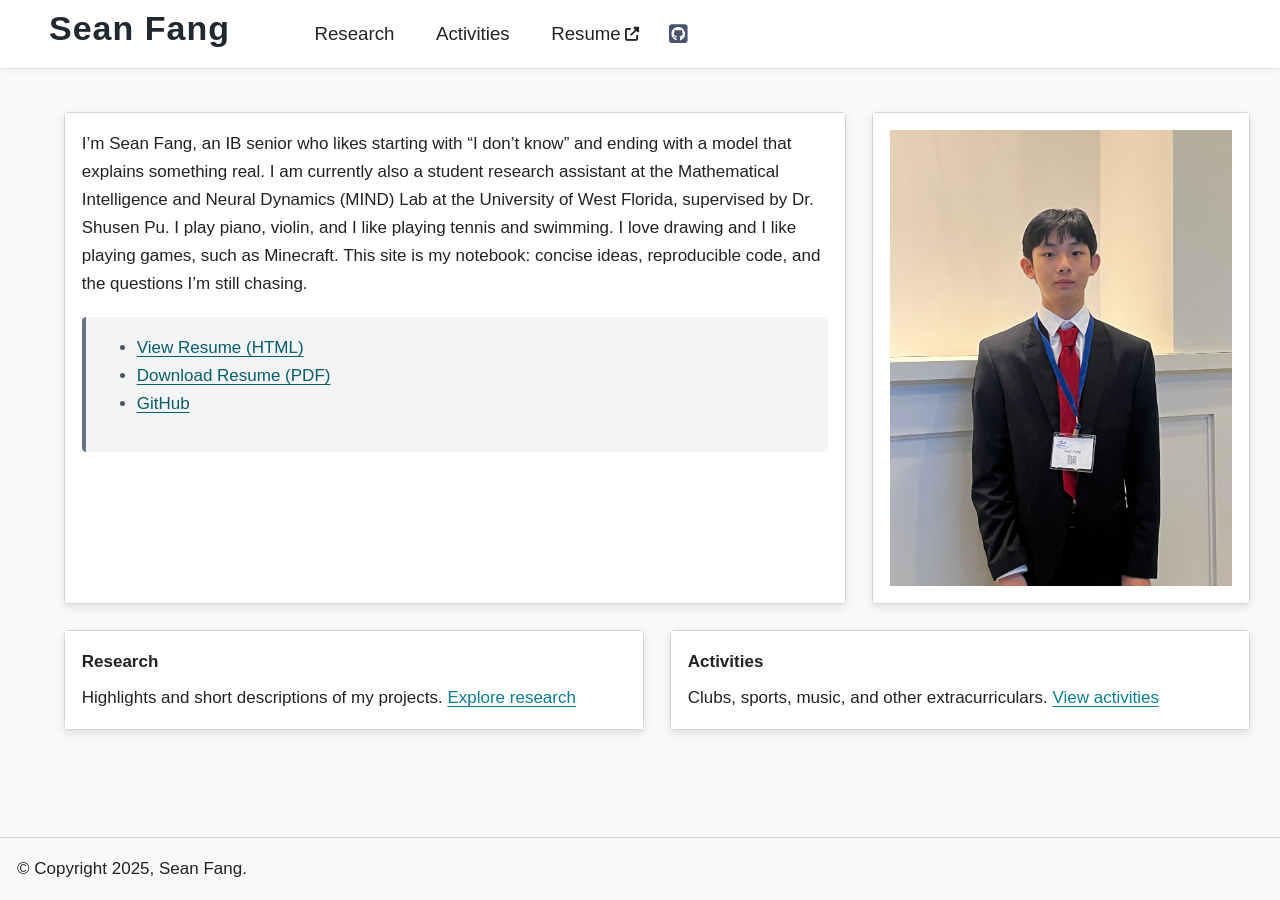
==== index.html @ 42d62ca3 "publish" ====
<!DOCTYPE html>


<html lang="en" data-content_root="./" >

  <head>
    <meta charset="utf-8" />
    <meta name="viewport" content="width=device-width, initial-scale=1.0" /><meta name="viewport" content="width=device-width, initial-scale=1" />

    <title>My Portfolio &#8212; Sean Fang&#39;s Portfolio Website</title>
  
  
  
  <script data-cfasync="false">
    document.documentElement.dataset.mode = localStorage.getItem("mode") || "";
    document.documentElement.dataset.theme = localStorage.getItem("theme") || "";
  </script>
  <!--
    this give us a css class that will be invisible only if js is disabled
  -->
  <noscript>
    <style>
      .pst-js-only { display: none !important; }

    </style>
  </noscript>
  
  <!-- Loaded before other Sphinx assets -->
  <link href="_static/styles/theme.css?digest=8878045cc6db502f8baf" rel="stylesheet" />
<link href="_static/styles/pydata-sphinx-theme.css?digest=8878045cc6db502f8baf" rel="stylesheet" />

    <link rel="stylesheet" type="text/css" href="_static/pygments.css?v=8f2a1f02" />
    <link rel="stylesheet" type="text/css" href="_static/sphinx-design.min.css?v=95c83b7e" />
    <link rel="stylesheet" type="text/css" href="_static/custom.css?v=d297f6fb" />
  
  <!-- So that users can add custom icons -->
  <script src="_static/scripts/fontawesome.js?digest=8878045cc6db502f8baf"></script>
  <!-- Pre-loaded scripts that we'll load fully later -->
  <link rel="preload" as="script" href="_static/scripts/bootstrap.js?digest=8878045cc6db502f8baf" />
<link rel="preload" as="script" href="_static/scripts/pydata-sphinx-theme.js?digest=8878045cc6db502f8baf" />

    <script src="_static/documentation_options.js?v=5929fcd5"></script>
    <script src="_static/doctools.js?v=9bcbadda"></script>
    <script src="_static/sphinx_highlight.js?v=dc90522c"></script>
    <script src="_static/design-tabs.js?v=f930bc37"></script>
    <script>DOCUMENTATION_OPTIONS.pagename = 'index';</script>
    <link rel="index" title="Index" href="genindex.html" />
    <link rel="search" title="Search" href="search.html" />
    <link rel="next" title="Research" href="research/index.html" />
  <meta name="viewport" content="width=device-width, initial-scale=1"/>
  <meta name="docsearch:language" content="en"/>
  <meta name="docsearch:version" content="" />
  </head>
  
  
  <body data-bs-spy="scroll" data-bs-target=".bd-toc-nav" data-offset="180" data-bs-root-margin="0px 0px -60%" data-default-mode="">

  
  
  <div id="pst-skip-link" class="skip-link d-print-none"><a href="#main-content">Skip to main content</a></div>
  
  <div id="pst-scroll-pixel-helper"></div>
  
  <button type="button" class="btn rounded-pill" id="pst-back-to-top">
    <i class="fa-solid fa-arrow-up"></i>Back to top</button>

  
  <dialog id="pst-search-dialog">
    
<form class="bd-search d-flex align-items-center"
      action="search.html"
      method="get">
  <i class="fa-solid fa-magnifying-glass"></i>
  <input type="search"
         class="form-control"
         name="q"
         placeholder="Search the docs ..."
         aria-label="Search the docs ..."
         autocomplete="off"
         autocorrect="off"
         autocapitalize="off"
         spellcheck="false"/>
  <span class="search-button__kbd-shortcut"><kbd class="kbd-shortcut__modifier">Ctrl</kbd>+<kbd>K</kbd></span>
</form>
  </dialog>

  <div class="pst-async-banner-revealer d-none">
  <aside id="bd-header-version-warning" class="d-none d-print-none" aria-label="Version warning"></aside>
</div>

  
    <header class="bd-header navbar navbar-expand-lg bd-navbar d-print-none">
<div class="bd-header__inner bd-page-width">
  <button class="pst-navbar-icon sidebar-toggle primary-toggle" aria-label="Site navigation">
    <span class="fa-solid fa-bars"></span>
  </button>
  
  
  <div class=" navbar-header-items__start">
    
      <div class="navbar-item">

  
    
  

<a class="navbar-brand logo" href="#">
  
  
  
  
  
  
    <p class="title logo__title">Sean Fang</p>
  
</a></div>
    
  </div>
  
  <div class=" navbar-header-items">
    
    
    <div class="navbar-header-items__end">
      
      
        <div class="navbar-item">
<nav>
  <ul class="bd-navbar-elements navbar-nav">
    
<li class="nav-item ">
  <a class="nav-link nav-internal" href="research/index.html">
    Research
  </a>
</li>


<li class="nav-item ">
  <a class="nav-link nav-internal" href="activities/index.html">
    Activities
  </a>
</li>


<li class="nav-item ">
  <a class="nav-link nav-external" href="/_static/sean-resume-2col.html">
    Resume
  </a>
</li>

  </ul>
</nav></div>
      
        <div class="navbar-item"><ul class="navbar-icon-links"
    aria-label="Icon Links">
        <li class="nav-item">
          
          
          
          
          
          
          
          
          <a href="https://github.com/seanfang08" title="GitHub" class="nav-link pst-navbar-icon" rel="noopener" target="_blank" data-bs-toggle="tooltip" data-bs-placement="bottom"><i class="fab fa-github-square fa-lg" aria-hidden="true"></i>
            <span class="sr-only">GitHub</span></a>
        </li>
</ul></div>
      
    </div>
    
  </div>
  
  

  
</div>

    </header>
  

  <div class="bd-container">
    <div class="bd-container__inner bd-page-width">
      
      
      
        
      
      <dialog id="pst-primary-sidebar-modal"></dialog>
      <div id="pst-primary-sidebar" class="bd-sidebar-primary bd-sidebar hide-on-wide">
        

  
  <div class="sidebar-header-items sidebar-primary__section">
    
    
    
    
      <div class="sidebar-header-items__end">
        
          <div class="navbar-item">
<nav>
  <ul class="bd-navbar-elements navbar-nav">
    
<li class="nav-item ">
  <a class="nav-link nav-internal" href="research/index.html">
    Research
  </a>
</li>


<li class="nav-item ">
  <a class="nav-link nav-internal" href="activities/index.html">
    Activities
  </a>
</li>


<li class="nav-item ">
  <a class="nav-link nav-external" href="/_static/sean-resume-2col.html">
    Resume
  </a>
</li>

  </ul>
</nav></div>
        
          <div class="navbar-item"><ul class="navbar-icon-links"
    aria-label="Icon Links">
        <li class="nav-item">
          
          
          
          
          
          
          
          
          <a href="https://github.com/seanfang08" title="GitHub" class="nav-link pst-navbar-icon" rel="noopener" target="_blank" data-bs-toggle="tooltip" data-bs-placement="bottom"><i class="fab fa-github-square fa-lg" aria-hidden="true"></i>
            <span class="sr-only">GitHub</span></a>
        </li>
</ul></div>
        
      </div>
    
  </div>
  
  
  <div class="sidebar-primary-items__end sidebar-primary__section">
      <div class="sidebar-primary-item">
<div id="ethical-ad-placement"
      class="flat"
      data-ea-publisher="readthedocs"
      data-ea-type="readthedocs-sidebar"
      data-ea-manual="true">
</div></div>
  </div>


      </div>
      
      <main id="main-content" class="bd-main" role="main">
        
        
          <div class="bd-content">
            <div class="bd-article-container">
              
              <div class="bd-header-article d-print-none"></div>
              
              
              
                
<div id="searchbox"></div>
                <article class="bd-article">
                  
  <div style="height: 0; visibility: hidden; overflow: hidden;"><section id="my-portfolio">
<h1>My Portfolio<a class="headerlink" href="#my-portfolio" title="Link to this heading">#</a></h1>
</div><div class="toctree-wrapper compound">
</div>
<div class="sd-container-fluid sd-sphinx-override sd-mb-4 docutils">
<div class="sd-row sd-row-cols-1 sd-row-cols-xs-1 sd-row-cols-sm-2 sd-row-cols-md-2 sd-row-cols-lg-2 docutils">
<div class="sd-col sd-d-flex-row sd-col-12 sd-col-xs-12 sd-col-sm-8 sd-col-md-8 sd-col-lg-8 docutils">
<div class="sd-card sd-sphinx-override sd-w-100 sd-shadow-sm docutils">
<div class="sd-card-body docutils">
<p class="sd-card-text">I’m Sean Fang, an IB senior who likes starting with “I don’t know” and
ending with a model that explains something real. I am currently also
a student research assistant at the Mathematical Intelligence and
Neural Dynamics (MIND) Lab at the University of West Florida,
supervised by Dr. Shusen Pu. I play piano, violin, and I like playing
tennis and swimming. I love drawing and I like playing games, such as
Minecraft. This site is my notebook: concise ideas, reproducible code,
and the questions I’m still chasing.</p>
<blockquote>
<div><ul>
  <li><a href="_static/sean-resume-2col.html" target="_blank">View Resume (HTML)</a></li>
  <li><a href="_static/sean-resume.pdf" target="_blank">Download Resume (PDF)</a></li>
  <li><a href="https://github.com/seanfang08" target="_blank">GitHub</a></li>
</ul></div></blockquote>
</div>
</div>
</div>
<div class="sd-col sd-d-flex-row sd-col-12 sd-col-xs-12 sd-col-sm-4 sd-col-md-4 sd-col-lg-4 docutils">
<div class="sd-card sd-sphinx-override sd-w-100 sd-shadow-sm docutils">
<div class="sd-card-body docutils">
<a class="reference internal image-reference" href="_images/sean-profile.jpeg"><img alt="Profile Picture" src="_images/sean-profile.jpeg" style="width: 100%;" />
</a>
</div>
</div>
</div>
</div>
</div>
<div class="sd-container-fluid sd-sphinx-override sd-mb-4 docutils">
<div class="sd-row sd-row-cols-1 sd-row-cols-xs-1 sd-row-cols-sm-2 sd-row-cols-md-2 sd-row-cols-lg-2 docutils">
<div class="sd-col sd-d-flex-column sd-col-12 sd-col-xs-12 sd-col-sm-6 sd-col-md-6 sd-col-lg-6 docutils">
<div class="sd-card sd-sphinx-override sd-mb-3 sd-shadow-sm docutils">
<div class="sd-card-body docutils">
<div class="sd-card-title sd-font-weight-bold docutils">
Research</div>
<p class="sd-card-text">Highlights and short descriptions of my projects. <a class="reference internal" href="research/index.html"><span class="doc">Explore research</span></a></p>
</div>
</div>
</div>
<div class="sd-col sd-d-flex-column sd-col-12 sd-col-xs-12 sd-col-sm-6 sd-col-md-6 sd-col-lg-6 docutils">
<div class="sd-card sd-sphinx-override sd-mb-3 sd-shadow-sm docutils">
<div class="sd-card-body docutils">
<div class="sd-card-title sd-font-weight-bold docutils">
Activities</div>
<p class="sd-card-text">Clubs, sports, music, and other extracurriculars. <a class="reference internal" href="activities/index.html"><span class="doc">View activities</span></a></p>
</div>
</div>
</div>
</div>
</div>
</section>


                </article>
              
              
              
              
              
            </div>
            
            
              
            
          </div>
          <footer class="bd-footer-content">
            
          </footer>
        
      </main>
    </div>
  </div>
  
  <!-- Scripts loaded after <body> so the DOM is not blocked -->
  <script defer src="_static/scripts/bootstrap.js?digest=8878045cc6db502f8baf"></script>
<script defer src="_static/scripts/pydata-sphinx-theme.js?digest=8878045cc6db502f8baf"></script>

  <footer class="bd-footer">
<div class="bd-footer__inner bd-page-width">
  
    <div class="footer-items__start">
      
        <div class="footer-item">

  <p class="copyright">
    
      © Copyright 2025, Sean Fang.
      <br/>
    
  </p>
</div>
      
    </div>
  
  
  
</div>

  </footer>
  </body>
</html>
---- _static/styles/theme.css ----
/* Provided by Sphinx's 'basic' theme, and included in the final set of assets */
@import "../basic.css";
---- _static/pygments.css ----
html[data-theme="light"] .highlight pre { line-height: 125%; }
html[data-theme="light"] .highlight td.linenos .normal { color: inherit; background-color: transparent; padding-left: 5px; padding-right: 5px; }
html[data-theme="light"] .highlight span.linenos { color: inherit; background-color: transparent; padding-left: 5px; padding-right: 5px; }
html[data-theme="light"] .highlight td.linenos .special { color: #000000; background-color: #ffffc0; padding-left: 5px; padding-right: 5px; }
html[data-theme="light"] .highlight span.linenos.special { color: #000000; background-color: #ffffc0; padding-left: 5px; padding-right: 5px; }
html[data-theme="light"] .highlight .hll { background-color: #fae4c2 }
html[data-theme="light"] .highlight { background: #fefefe; color: #080808 }
html[data-theme="light"] .highlight .c { color: #515151 } /* Comment */
html[data-theme="light"] .highlight .err { color: #A12236 } /* Error */
html[data-theme="light"] .highlight .k { color: #6730C5 } /* Keyword */
html[data-theme="light"] .highlight .l { color: #7F4707 } /* Literal */
html[data-theme="light"] .highlight .n { color: #080808 } /* Name */
html[data-theme="light"] .highlight .o { color: #00622F } /* Operator */
html[data-theme="light"] .highlight .p { color: #080808 } /* Punctuation */
html[data-theme="light"] .highlight .ch { color: #515151 } /* Comment.Hashbang */
html[data-theme="light"] .highlight .cm { color: #515151 } /* Comment.Multiline */
html[data-theme="light"] .highlight .cp { color: #515151 } /* Comment.Preproc */
html[data-theme="light"] .highlight .cpf { color: #515151 } /* Comment.PreprocFile */
html[data-theme="light"] .highlight .c1 { color: #515151 } /* Comment.Single */
html[data-theme="light"] .highlight .cs { color: #515151 } /* Comment.Special */
html[data-theme="light"] .highlight .gd { color: #005B82 } /* Generic.Deleted */
html[data-theme="light"] .highlight .ge { font-style: italic } /* Generic.Emph */
html[data-theme="light"] .highlight .gh { color: #005B82 } /* Generic.Heading */
html[data-theme="light"] .highlight .gs { font-weight: bold } /* Generic.Strong */
html[data-theme="light"] .highlight .gu { color: #005B82 } /* Generic.Subheading */
html[data-theme="light"] .highlight .kc { color: #6730C5 } /* Keyword.Constant */
html[data-theme="light"] .highlight .kd { color: #6730C5 } /* Keyword.Declaration */
html[data-theme="light"] .highlight .kn { color: #6730C5 } /* Keyword.Namespace */
html[data-theme="light"] .highlight .kp { color: #6730C5 } /* Keyword.Pseudo */
html[data-theme="light"] .highlight .kr { color: #6730C5 } /* Keyword.Reserved */
html[data-theme="light"] .highlight .kt { color: #7F4707 } /* Keyword.Type */
html[data-theme="light"] .highlight .ld { color: #7F4707 } /* Literal.Date */
html[data-theme="light"] .highlight .m { color: #7F4707 } /* Literal.Number */
html[data-theme="light"] .highlight .s { color: #00622F } /* Literal.String */
html[data-theme="light"] .highlight .na { color: #912583 } /* Name.Attribute */
html[data-theme="light"] .highlight .nb { color: #7F4707 } /* Name.Builtin */
html[data-theme="light"] .highlight .nc { color: #005B82 } /* Name.Class */
html[data-theme="light"] .highlight .no { color: #005B82 } /* Name.Constant */
html[data-theme="light"] .highlight .nd { color: #7F4707 } /* Name.Decorator */
html[data-theme="light"] .highlight .ni { color: #00622F } /* Name.Entity */
html[data-theme="light"] .highlight .ne { color: #6730C5 } /* Name.Exception */
html[data-theme="light"] .highlight .nf { color: #005B82 } /* Name.Function */
html[data-theme="light"] .highlight .nl { color: #7F4707 } /* Name.Label */
html[data-theme="light"] .highlight .nn { color: #080808 } /* Name.Namespace */
html[data-theme="light"] .highlight .nx { color: #080808 } /* Name.Other */
html[data-theme="light"] .highlight .py { color: #005B82 } /* Name.Property */
html[data-theme="light"] .highlight .nt { color: #005B82 } /* Name.Tag */
html[data-theme="light"] .highlight .nv { color: #A12236 } /* Name.Variable */
html[data-theme="light"] .highlight .ow { color: #6730C5 } /* Operator.Word */
html[data-theme="light"] .highlight .pm { color: #080808 } /* Punctuation.Marker */
html[data-theme="light"] .highlight .w { color: #080808 } /* Text.Whitespace */
html[data-theme="light"] .highlight .mb { color: #7F4707 } /* Literal.Number.Bin */
html[data-theme="light"] .highlight .mf { color: #7F4707 } /* Literal.Number.Float */
html[data-theme="light"] .highlight .mh { color: #7F4707 } /* Literal.Number.Hex */
html[data-theme="light"] .highlight .mi { color: #7F4707 } /* Literal.Number.Integer */
html[data-theme="light"] .highlight .mo { color: #7F4707 } /* Literal.Number.Oct */
html[data-theme="light"] .highlight .sa { color: #00622F } /* Literal.String.Affix */
html[data-theme="light"] .highlight .sb { color: #00622F } /* Literal.String.Backtick */
html[data-theme="light"] .highlight .sc { color: #00622F } /* Literal.String.Char */
html[data-theme="light"] .highlight .dl { color: #00622F } /* Literal.String.Delimiter */
html[data-theme="light"] .highlight .sd { color: #00622F } /* Literal.String.Doc */
html[data-theme="light"] .highlight .s2 { color: #00622F } /* Literal.String.Double */
html[data-theme="light"] .highlight .se { color: #00622F } /* Literal.String.Escape */
html[data-theme="light"] .highlight .sh { color: #00622F } /* Literal.String.Heredoc */
html[data-theme="light"] .highlight .si { color: #00622F } /* Literal.String.Interpol */
html[data-theme="light"] .highlight .sx { color: #00622F } /* Literal.String.Other */
html[data-theme="light"] .highlight .sr { color: #A12236 } /* Literal.String.Regex */
html[data-theme="light"] .highlight .s1 { color: #00622F } /* Literal.String.Single */
html[data-theme="light"] .highlight .ss { color: #005B82 } /* Literal.String.Symbol */
html[data-theme="light"] .highlight .bp { color: #7F4707 } /* Name.Builtin.Pseudo */
html[data-theme="light"] .highlight .fm { color: #005B82 } /* Name.Function.Magic */
html[data-theme="light"] .highlight .vc { color: #A12236 } /* Name.Variable.Class */
html[data-theme="light"] .highlight .vg { color: #A12236 } /* Name.Variable.Global */
html[data-theme="light"] .highlight .vi { color: #A12236 } /* Name.Variable.Instance */
html[data-theme="light"] .highlight .vm { color: #7F4707 } /* Name.Variable.Magic */
html[data-theme="light"] .highlight .il { color: #7F4707 } /* Literal.Number.Integer.Long */
html[data-theme="dark"] .highlight pre { line-height: 125%; }
html[data-theme="dark"] .highlight td.linenos .normal { color: inherit; background-color: transparent; padding-left: 5px; padding-right: 5px; }
html[data-theme="dark"] .highlight span.linenos { color: inherit; background-color: transparent; padding-left: 5px; padding-right: 5px; }
html[data-theme="dark"] .highlight td.linenos .special { color: #000000; background-color: #ffffc0; padding-left: 5px; padding-right: 5px; }
html[data-theme="dark"] .highlight span.linenos.special { color: #000000; background-color: #ffffc0; padding-left: 5px; padding-right: 5px; }
html[data-theme="dark"] .highlight .hll { background-color: #ffd9002e }
html[data-theme="dark"] .highlight { background: #2b2b2b; color: #F8F8F2 }
html[data-theme="dark"] .highlight .c { color: #FFD900 } /* Comment */
html[data-theme="dark"] .highlight .err { color: #FFA07A } /* Error */
html[data-theme="dark"] .highlight .k { color: #DCC6E0 } /* Keyword */
html[data-theme="dark"] .highlight .l { color: #FFD900 } /* Literal */
html[data-theme="dark"] .highlight .n { color: #F8F8F2 } /* Name */
html[data-theme="dark"] .highlight .o { color: #ABE338 } /* Operator */
html[data-theme="dark"] .highlight .p { color: #F8F8F2 } /* Punctuation */
html[data-theme="dark"] .highlight .ch { color: #FFD900 } /* Comment.Hashbang */
html[data-theme="dark"] .highlight .cm { color: #FFD900 } /* Comment.Multiline */
html[data-theme="dark"] .highlight .cp { color: #FFD900 } /* Comment.Preproc */
html[data-theme="dark"] .highlight .cpf { color: #FFD900 } /* Comment.PreprocFile */
html[data-theme="dark"] .highlight .c1 { color: #FFD900 } /* Comment.Single */
html[data-theme="dark"] .highlight .cs { color: #FFD900 } /* Comment.Special */
html[data-theme="dark"] .highlight .gd { color: #00E0E0 } /* Generic.Deleted */
html[data-theme="dark"] .highlight .ge { font-style: italic } /* Generic.Emph */
html[data-theme="dark"] .highlight .gh { color: #00E0E0 } /* Generic.Heading */
html[data-theme="dark"] .highlight .gs { font-weight: bold } /* Generic.Strong */
html[data-theme="dark"] .highlight .gu { color: #00E0E0 } /* Generic.Subheading */
html[data-theme="dark"] .highlight .kc { color: #DCC6E0 } /* Keyword.Constant */
html[data-theme="dark"] .highlight .kd { color: #DCC6E0 } /* Keyword.Declaration */
html[data-theme="dark"] .highlight .kn { color: #DCC6E0 } /* Keyword.Namespace */
html[data-theme="dark"] .highlight .kp { color: #DCC6E0 } /* Keyword.Pseudo */
html[data-theme="dark"] .highlight .kr { color: #DCC6E0 } /* Keyword.Reserved */
html[data-theme="dark"] .highlight .kt { color: #FFD900 } /* Keyword.Type */
html[data-theme="dark"] .highlight .ld { color: #FFD900 } /* Literal.Date */
html[data-theme="dark"] .highlight .m { color: #FFD900 } /* Literal.Number */
html[data-theme="dark"] .highlight .s { color: #ABE338 } /* Literal.String */
html[data-theme="dark"] .highlight .na { color: #FFD900 } /* Name.Attribute */
html[data-theme="dark"] .highlight .nb { color: #FFD900 } /* Name.Builtin */
html[data-theme="dark"] .highlight .nc { color: #00E0E0 } /* Name.Class */
html[data-theme="dark"] .highlight .no { color: #00E0E0 } /* Name.Constant */
html[data-theme="dark"] .highlight .nd { color: #FFD900 } /* Name.Decorator */
html[data-theme="dark"] .highlight .ni { color: #ABE338 } /* Name.Entity */
html[data-theme="dark"] .highlight .ne { color: #DCC6E0 } /* Name.Exception */
html[data-theme="dark"] .highlight .nf { color: #00E0E0 } /* Name.Function */
html[data-theme="dark"] .highlight .nl { color: #FFD900 } /* Name.Label */
html[data-theme="dark"] .highlight .nn { color: #F8F8F2 } /* Name.Namespace */
html[data-theme="dark"] .highlight .nx { color: #F8F8F2 } /* Name.Other */
html[data-theme="dark"] .highlight .py { color: #00E0E0 } /* Name.Property */
html[data-theme="dark"] .highlight .nt { color: #00E0E0 } /* Name.Tag */
html[data-theme="dark"] .highlight .nv { color: #FFA07A } /* Name.Variable */
html[data-theme="dark"] .highlight .ow { color: #DCC6E0 } /* Operator.Word */
html[data-theme="dark"] .highlight .pm { color: #F8F8F2 } /* Punctuation.Marker */
html[data-theme="dark"] .highlight .w { color: #F8F8F2 } /* Text.Whitespace */
html[data-theme="dark"] .highlight .mb { color: #FFD900 } /* Literal.Number.Bin */
html[data-theme="dark"] .highlight .mf { color: #FFD900 } /* Literal.Number.Float */
html[data-theme="dark"] .highlight .mh { color: #FFD900 } /* Literal.Number.Hex */
html[data-theme="dark"] .highlight .mi { color: #FFD900 } /* Literal.Number.Integer */
html[data-theme="dark"] .highlight .mo { color: #FFD900 } /* Literal.Number.Oct */
html[data-theme="dark"] .highlight .sa { color: #ABE338 } /* Literal.String.Affix */
html[data-theme="dark"] .highlight .sb { color: #ABE338 } /* Literal.String.Backtick */
html[data-theme="dark"] .highlight .sc { color: #ABE338 } /* Literal.String.Char */
html[data-theme="dark"] .highlight .dl { color: #ABE338 } /* Literal.String.Delimiter */
html[data-theme="dark"] .highlight .sd { color: #ABE338 } /* Literal.String.Doc */
html[data-theme="dark"] .highlight .s2 { color: #ABE338 } /* Literal.String.Double */
html[data-theme="dark"] .highlight .se { color: #ABE338 } /* Literal.String.Escape */
html[data-theme="dark"] .highlight .sh { color: #ABE338 } /* Literal.String.Heredoc */
html[data-theme="dark"] .highlight .si { color: #ABE338 } /* Literal.String.Interpol */
html[data-theme="dark"] .highlight .sx { color: #ABE338 } /* Literal.String.Other */
html[data-theme="dark"] .highlight .sr { color: #FFA07A } /* Literal.String.Regex */
html[data-theme="dark"] .highlight .s1 { color: #ABE338 } /* Literal.String.Single */
html[data-theme="dark"] .highlight .ss { color: #00E0E0 } /* Literal.String.Symbol */
html[data-theme="dark"] .highlight .bp { color: #FFD900 } /* Name.Builtin.Pseudo */
html[data-theme="dark"] .highlight .fm { color: #00E0E0 } /* Name.Function.Magic */
html[data-theme="dark"] .highlight .vc { color: #FFA07A } /* Name.Variable.Class */
html[data-theme="dark"] .highlight .vg { color: #FFA07A } /* Name.Variable.Global */
html[data-theme="dark"] .highlight .vi { color: #FFA07A } /* Name.Variable.Instance */
html[data-theme="dark"] .highlight .vm { color: #FFD900 } /* Name.Variable.Magic */
html[data-theme="dark"] .highlight .il { color: #FFD900 } /* Literal.Number.Integer.Long */
---- _static/sphinx-design.min.css ----
.sd-bg-primary{background-color:var(--sd-color-primary) !important}.sd-bg-text-primary{color:var(--sd-color-primary-text) !important}button.sd-bg-primary:focus,button.sd-bg-primary:hover{background-color:var(--sd-color-primary-highlight) !important}a.sd-bg-primary:focus,a.sd-bg-primary:hover{background-color:var(--sd-color-primary-highlight) !important}.sd-bg-secondary{background-color:var(--sd-color-secondary) !important}.sd-bg-text-secondary{color:var(--sd-color-secondary-text) !important}button.sd-bg-secondary:focus,button.sd-bg-secondary:hover{background-color:var(--sd-color-secondary-highlight) !important}a.sd-bg-secondary:focus,a.sd-bg-secondary:hover{background-color:var(--sd-color-secondary-highlight) !important}.sd-bg-success{background-color:var(--sd-color-success) !important}.sd-bg-text-success{color:var(--sd-color-success-text) !important}button.sd-bg-success:focus,button.sd-bg-success:hover{background-color:var(--sd-color-success-highlight) !important}a.sd-bg-success:focus,a.sd-bg-success:hover{background-color:var(--sd-color-success-highlight) !important}.sd-bg-info{background-color:var(--sd-color-info) !important}.sd-bg-text-info{color:var(--sd-color-info-text) !important}button.sd-bg-info:focus,button.sd-bg-info:hover{background-color:var(--sd-color-info-highlight) !important}a.sd-bg-info:focus,a.sd-bg-info:hover{background-color:var(--sd-color-info-highlight) !important}.sd-bg-warning{background-color:var(--sd-color-warning) !important}.sd-bg-text-warning{color:var(--sd-color-warning-text) !important}button.sd-bg-warning:focus,button.sd-bg-warning:hover{background-color:var(--sd-color-warning-highlight) !important}a.sd-bg-warning:focus,a.sd-bg-warning:hover{background-color:var(--sd-color-warning-highlight) !important}.sd-bg-danger{background-color:var(--sd-color-danger) !important}.sd-bg-text-danger{color:var(--sd-color-danger-text) !important}button.sd-bg-danger:focus,button.sd-bg-danger:hover{background-color:var(--sd-color-danger-highlight) !important}a.sd-bg-danger:focus,a.sd-bg-danger:hover{background-color:var(--sd-color-danger-highlight) !important}.sd-bg-light{background-color:var(--sd-color-light) !important}.sd-bg-text-light{color:var(--sd-color-light-text) !important}button.sd-bg-light:focus,button.sd-bg-light:hover{background-color:var(--sd-color-light-highlight) !important}a.sd-bg-light:focus,a.sd-bg-light:hover{background-color:var(--sd-color-light-highlight) !important}.sd-bg-muted{background-color:var(--sd-color-muted) !important}.sd-bg-text-muted{color:var(--sd-color-muted-text) !important}button.sd-bg-muted:focus,button.sd-bg-muted:hover{background-color:var(--sd-color-muted-highlight) !important}a.sd-bg-muted:focus,a.sd-bg-muted:hover{background-color:var(--sd-color-muted-highlight) !important}.sd-bg-dark{background-color:var(--sd-color-dark) !important}.sd-bg-text-dark{color:var(--sd-color-dark-text) !important}button.sd-bg-dark:focus,button.sd-bg-dark:hover{background-color:var(--sd-color-dark-highlight) !important}a.sd-bg-dark:focus,a.sd-bg-dark:hover{background-color:var(--sd-color-dark-highlight) !important}.sd-bg-black{background-color:var(--sd-color-black) !important}.sd-bg-text-black{color:var(--sd-color-black-text) !important}button.sd-bg-black:focus,button.sd-bg-black:hover{background-color:var(--sd-color-black-highlight) !important}a.sd-bg-black:focus,a.sd-bg-black:hover{background-color:var(--sd-color-black-highlight) !important}.sd-bg-white{background-color:var(--sd-color-white) !important}.sd-bg-text-white{color:var(--sd-color-white-text) !important}button.sd-bg-white:focus,button.sd-bg-white:hover{background-color:var(--sd-color-white-highlight) !important}a.sd-bg-white:focus,a.sd-bg-white:hover{background-color:var(--sd-color-white-highlight) !important}.sd-text-primary,.sd-text-primary>p{color:var(--sd-color-primary) !important}a.sd-text-primary:focus,a.sd-text-primary:hover{color:var(--sd-color-primary-highlight) !important}.sd-text-secondary,.sd-text-secondary>p{color:var(--sd-color-secondary) !important}a.sd-text-secondary:focus,a.sd-text-secondary:hover{color:var(--sd-color-secondary-highlight) !important}.sd-text-success,.sd-text-success>p{color:var(--sd-color-success) !important}a.sd-text-success:focus,a.sd-text-success:hover{color:var(--sd-color-success-highlight) !important}.sd-text-info,.sd-text-info>p{color:var(--sd-color-info) !important}a.sd-text-info:focus,a.sd-text-info:hover{color:var(--sd-color-info-highlight) !important}.sd-text-warning,.sd-text-warning>p{color:var(--sd-color-warning) !important}a.sd-text-warning:focus,a.sd-text-warning:hover{color:var(--sd-color-warning-highlight) !important}.sd-text-danger,.sd-text-danger>p{color:var(--sd-color-danger) !important}a.sd-text-danger:focus,a.sd-text-danger:hover{color:var(--sd-color-danger-highlight) !important}.sd-text-light,.sd-text-light>p{color:var(--sd-color-light) !important}a.sd-text-light:focus,a.sd-text-light:hover{color:var(--sd-color-light-highlight) !important}.sd-text-muted,.sd-text-muted>p{color:var(--sd-color-muted) !important}a.sd-text-muted:focus,a.sd-text-muted:hover{color:var(--sd-color-muted-highlight) !important}.sd-text-dark,.sd-text-dark>p{color:var(--sd-color-dark) !important}a.sd-text-dark:focus,a.sd-text-dark:hover{color:var(--sd-color-dark-highlight) !important}.sd-text-black,.sd-text-black>p{color:var(--sd-color-black) !important}a.sd-text-black:focus,a.sd-text-black:hover{color:var(--sd-color-black-highlight) !important}.sd-text-white,.sd-text-white>p{color:var(--sd-color-white) !important}a.sd-text-white:focus,a.sd-text-white:hover{color:var(--sd-color-white-highlight) !important}.sd-outline-primary{border-color:var(--sd-color-primary) !important;border-style:solid !important;border-width:1px !important}a.sd-outline-primary:focus,a.sd-outline-primary:hover{border-color:var(--sd-color-primary-highlight) !important}.sd-outline-secondary{border-color:var(--sd-color-secondary) !important;border-style:solid !important;border-width:1px !important}a.sd-outline-secondary:focus,a.sd-outline-secondary:hover{border-color:var(--sd-color-secondary-highlight) !important}.sd-outline-success{border-color:var(--sd-color-success) !important;border-style:solid !important;border-width:1px !important}a.sd-outline-success:focus,a.sd-outline-success:hover{border-color:var(--sd-color-success-highlight) !important}.sd-outline-info{border-color:var(--sd-color-info) !important;border-style:solid !important;border-width:1px !important}a.sd-outline-info:focus,a.sd-outline-info:hover{border-color:var(--sd-color-info-highlight) !important}.sd-outline-warning{border-color:var(--sd-color-warning) !important;border-style:solid !important;border-width:1px !important}a.sd-outline-warning:focus,a.sd-outline-warning:hover{border-color:var(--sd-color-warning-highlight) !important}.sd-outline-danger{border-color:var(--sd-color-danger) !important;border-style:solid !important;border-width:1px !important}a.sd-outline-danger:focus,a.sd-outline-danger:hover{border-color:var(--sd-color-danger-highlight) !important}.sd-outline-light{border-color:var(--sd-color-light) !important;border-style:solid !important;border-width:1px !important}a.sd-outline-light:focus,a.sd-outline-light:hover{border-color:var(--sd-color-light-highlight) !important}.sd-outline-muted{border-color:var(--sd-color-muted) !important;border-style:solid !important;border-width:1px !important}a.sd-outline-muted:focus,a.sd-outline-muted:hover{border-color:var(--sd-color-muted-highlight) !important}.sd-outline-dark{border-color:var(--sd-color-dark) !important;border-style:solid !important;border-width:1px !important}a.sd-outline-dark:focus,a.sd-outline-dark:hover{border-color:var(--sd-color-dark-highlight) !important}.sd-outline-black{border-color:var(--sd-color-black) !important;border-style:solid !important;border-width:1px !important}a.sd-outline-black:focus,a.sd-outline-black:hover{border-color:var(--sd-color-black-highlight) !important}.sd-outline-white{border-color:var(--sd-color-white) !important;border-style:solid !important;border-width:1px !important}a.sd-outline-white:focus,a.sd-outline-white:hover{border-color:var(--sd-color-white-highlight) !important}.sd-bg-transparent{background-color:transparent !important}.sd-outline-transparent{border-color:transparent !important}.sd-text-transparent{color:transparent !important}.sd-p-0{padding:0 !important}.sd-pt-0,.sd-py-0{padding-top:0 !important}.sd-pr-0,.sd-px-0{padding-right:0 !important}.sd-pb-0,.sd-py-0{padding-bottom:0 !important}.sd-pl-0,.sd-px-0{padding-left:0 !important}.sd-p-1{padding:.25rem !important}.sd-pt-1,.sd-py-1{padding-top:.25rem !important}.sd-pr-1,.sd-px-1{padding-right:.25rem !important}.sd-pb-1,.sd-py-1{padding-bottom:.25rem !important}.sd-pl-1,.sd-px-1{padding-left:.25rem !important}.sd-p-2{padding:.5rem !important}.sd-pt-2,.sd-py-2{padding-top:.5rem !important}.sd-pr-2,.sd-px-2{padding-right:.5rem !important}.sd-pb-2,.sd-py-2{padding-bottom:.5rem !important}.sd-pl-2,.sd-px-2{padding-left:.5rem !important}.sd-p-3{padding:1rem !important}.sd-pt-3,.sd-py-3{padding-top:1rem !important}.sd-pr-3,.sd-px-3{padding-right:1rem !important}.sd-pb-3,.sd-py-3{padding-bottom:1rem !important}.sd-pl-3,.sd-px-3{padding-left:1rem !important}.sd-p-4{padding:1.5rem !important}.sd-pt-4,.sd-py-4{padding-top:1.5rem !important}.sd-pr-4,.sd-px-4{padding-right:1.5rem !important}.sd-pb-4,.sd-py-4{padding-bottom:1.5rem !important}.sd-pl-4,.sd-px-4{padding-left:1.5rem !important}.sd-p-5{padding:3rem !important}.sd-pt-5,.sd-py-5{padding-top:3rem !important}.sd-pr-5,.sd-px-5{padding-right:3rem !important}.sd-pb-5,.sd-py-5{padding-bottom:3rem !important}.sd-pl-5,.sd-px-5{padding-left:3rem !important}.sd-m-auto{margin:auto !important}.sd-mt-auto,.sd-my-auto{margin-top:auto !important}.sd-mr-auto,.sd-mx-auto{margin-right:auto !important}.sd-mb-auto,.sd-my-auto{margin-bottom:auto !important}.sd-ml-auto,.sd-mx-auto{margin-left:auto !important}.sd-m-0{margin:0 !important}.sd-mt-0,.sd-my-0{margin-top:0 !important}.sd-mr-0,.sd-mx-0{margin-right:0 !important}.sd-mb-0,.sd-my-0{margin-bottom:0 !important}.sd-ml-0,.sd-mx-0{margin-left:0 !important}.sd-m-1{margin:.25rem !important}.sd-mt-1,.sd-my-1{margin-top:.25rem !important}.sd-mr-1,.sd-mx-1{margin-right:.25rem !important}.sd-mb-1,.sd-my-1{margin-bottom:.25rem !important}.sd-ml-1,.sd-mx-1{margin-left:.25rem !important}.sd-m-2{margin:.5rem !important}.sd-mt-2,.sd-my-2{margin-top:.5rem !important}.sd-mr-2,.sd-mx-2{margin-right:.5rem !important}.sd-mb-2,.sd-my-2{margin-bottom:.5rem !important}.sd-ml-2,.sd-mx-2{margin-left:.5rem !important}.sd-m-3{margin:1rem !important}.sd-mt-3,.sd-my-3{margin-top:1rem !important}.sd-mr-3,.sd-mx-3{margin-right:1rem !important}.sd-mb-3,.sd-my-3{margin-bottom:1rem !important}.sd-ml-3,.sd-mx-3{margin-left:1rem !important}.sd-m-4{margin:1.5rem !important}.sd-mt-4,.sd-my-4{margin-top:1.5rem !important}.sd-mr-4,.sd-mx-4{margin-right:1.5rem !important}.sd-mb-4,.sd-my-4{margin-bottom:1.5rem !important}.sd-ml-4,.sd-mx-4{margin-left:1.5rem !important}.sd-m-5{margin:3rem !important}.sd-mt-5,.sd-my-5{margin-top:3rem !important}.sd-mr-5,.sd-mx-5{margin-right:3rem !important}.sd-mb-5,.sd-my-5{margin-bottom:3rem !important}.sd-ml-5,.sd-mx-5{margin-left:3rem !important}.sd-w-25{width:25% !important}.sd-w-50{width:50% !important}.sd-w-75{width:75% !important}.sd-w-100{width:100% !important}.sd-w-auto{width:auto !important}.sd-h-25{height:25% !important}.sd-h-50{height:50% !important}.sd-h-75{height:75% !important}.sd-h-100{height:100% !important}.sd-h-auto{height:auto !important}.sd-d-none{display:none !important}.sd-d-inline{display:inline !important}.sd-d-inline-block{display:inline-block !important}.sd-d-block{display:block !important}.sd-d-grid{display:grid !important}.sd-d-flex-row{display:-ms-flexbox !important;display:flex !important;flex-direction:row !important}.sd-d-flex-column{display:-ms-flexbox !important;display:flex !important;flex-direction:column !important}.sd-d-inline-flex{display:-ms-inline-flexbox !important;display:inline-flex !important}@media(min-width: 576px){.sd-d-sm-none{display:none !important}.sd-d-sm-inline{display:inline !important}.sd-d-sm-inline-block{display:inline-block !important}.sd-d-sm-block{display:block !important}.sd-d-sm-grid{display:grid !important}.sd-d-sm-flex{display:-ms-flexbox !important;display:flex !important}.sd-d-sm-inline-flex{display:-ms-inline-flexbox !important;display:inline-flex !important}}@media(min-width: 768px){.sd-d-md-none{display:none !important}.sd-d-md-inline{display:inline !important}.sd-d-md-inline-block{display:inline-block !important}.sd-d-md-block{display:block !important}.sd-d-md-grid{display:grid !important}.sd-d-md-flex{display:-ms-flexbox !important;display:flex !important}.sd-d-md-inline-flex{display:-ms-inline-flexbox !important;display:inline-flex !important}}@media(min-width: 992px){.sd-d-lg-none{display:none !important}.sd-d-lg-inline{display:inline !important}.sd-d-lg-inline-block{display:inline-block !important}.sd-d-lg-block{display:block !important}.sd-d-lg-grid{display:grid !important}.sd-d-lg-flex{display:-ms-flexbox !important;display:flex !important}.sd-d-lg-inline-flex{display:-ms-inline-flexbox !important;display:inline-flex !important}}@media(min-width: 1200px){.sd-d-xl-none{display:none !important}.sd-d-xl-inline{display:inline !important}.sd-d-xl-inline-block{display:inline-block !important}.sd-d-xl-block{display:block !important}.sd-d-xl-grid{display:grid !important}.sd-d-xl-flex{display:-ms-flexbox !important;display:flex !important}.sd-d-xl-inline-flex{display:-ms-inline-flexbox !important;display:inline-flex !important}}.sd-align-major-start{justify-content:flex-start !important}.sd-align-major-end{justify-content:flex-end !important}.sd-align-major-center{justify-content:center !important}.sd-align-major-justify{justify-content:space-between !important}.sd-align-major-spaced{justify-content:space-evenly !important}.sd-align-minor-start{align-items:flex-start !important}.sd-align-minor-end{align-items:flex-end !important}.sd-align-minor-center{align-items:center !important}.sd-align-minor-stretch{align-items:stretch !important}.sd-text-justify{text-align:justify !important}.sd-text-left{text-align:left !important}.sd-text-right{text-align:right !important}.sd-text-center{text-align:center !important}.sd-font-weight-light{font-weight:300 !important}.sd-font-weight-lighter{font-weight:lighter !important}.sd-font-weight-normal{font-weight:400 !important}.sd-font-weight-bold{font-weight:700 !important}.sd-font-weight-bolder{font-weight:bolder !important}.sd-font-italic{font-style:italic !important}.sd-text-decoration-none{text-decoration:none !important}.sd-text-lowercase{text-transform:lowercase !important}.sd-text-uppercase{text-transform:uppercase !important}.sd-text-capitalize{text-transform:capitalize !important}.sd-text-wrap{white-space:normal !important}.sd-text-nowrap{white-space:nowrap !important}.sd-text-truncate{overflow:hidden;text-overflow:ellipsis;white-space:nowrap}.sd-fs-1,.sd-fs-1>p{font-size:calc(1.375rem + 1.5vw) !important;line-height:unset !important}.sd-fs-2,.sd-fs-2>p{font-size:calc(1.325rem + 0.9vw) !important;line-height:unset !important}.sd-fs-3,.sd-fs-3>p{font-size:calc(1.3rem + 0.6vw) !important;line-height:unset !important}.sd-fs-4,.sd-fs-4>p{font-size:calc(1.275rem + 0.3vw) !important;line-height:unset !important}.sd-fs-5,.sd-fs-5>p{font-size:1.25rem !important;line-height:unset !important}.sd-fs-6,.sd-fs-6>p{font-size:1rem !important;line-height:unset !important}.sd-border-0{border:0 solid !important}.sd-border-top-0{border-top:0 solid !important}.sd-border-bottom-0{border-bottom:0 solid !important}.sd-border-right-0{border-right:0 solid !important}.sd-border-left-0{border-left:0 solid !important}.sd-border-1{border:1px solid !important}.sd-border-top-1{border-top:1px solid !important}.sd-border-bottom-1{border-bottom:1px solid !important}.sd-border-right-1{border-right:1px solid !important}.sd-border-left-1{border-left:1px solid !important}.sd-border-2{border:2px solid !important}.sd-border-top-2{border-top:2px solid !important}.sd-border-bottom-2{border-bottom:2px solid !important}.sd-border-right-2{border-right:2px solid !important}.sd-border-left-2{border-left:2px solid !important}.sd-border-3{border:3px solid !important}.sd-border-top-3{border-top:3px solid !important}.sd-border-bottom-3{border-bottom:3px solid !important}.sd-border-right-3{border-right:3px solid !important}.sd-border-left-3{border-left:3px solid !important}.sd-border-4{border:4px solid !important}.sd-border-top-4{border-top:4px solid !important}.sd-border-bottom-4{border-bottom:4px solid !important}.sd-border-right-4{border-right:4px solid !important}.sd-border-left-4{border-left:4px solid !important}.sd-border-5{border:5px solid !important}.sd-border-top-5{border-top:5px solid !important}.sd-border-bottom-5{border-bottom:5px solid !important}.sd-border-right-5{border-right:5px solid !important}.sd-border-left-5{border-left:5px solid !important}.sd-rounded-0{border-radius:0 !important}.sd-rounded-1{border-radius:.2rem !important}.sd-rounded-2{border-radius:.3rem !important}.sd-rounded-3{border-radius:.5rem !important}.sd-rounded-pill{border-radius:50rem !important}.sd-rounded-circle{border-radius:50% !important}.shadow-none{box-shadow:none !important}.sd-shadow-sm{box-shadow:0 .125rem .25rem var(--sd-color-shadow) !important}.sd-shadow-md{box-shadow:0 .5rem 1rem var(--sd-color-shadow) !important}.sd-shadow-lg{box-shadow:0 1rem 3rem var(--sd-color-shadow) !important}@keyframes sd-slide-from-left{0%{transform:translateX(-100%)}100%{transform:translateX(0)}}@keyframes sd-slide-from-right{0%{transform:translateX(200%)}100%{transform:translateX(0)}}@keyframes sd-grow100{0%{transform:scale(0);opacity:.5}100%{transform:scale(1);opacity:1}}@keyframes sd-grow50{0%{transform:scale(0.5);opacity:.5}100%{transform:scale(1);opacity:1}}@keyframes sd-grow50-rot20{0%{transform:scale(0.5) rotateZ(-20deg);opacity:.5}75%{transform:scale(1) rotateZ(5deg);opacity:1}95%{transform:scale(1) rotateZ(-1deg);opacity:1}100%{transform:scale(1) rotateZ(0);opacity:1}}.sd-animate-slide-from-left{animation:1s ease-out 0s 1 normal none running sd-slide-from-left}.sd-animate-slide-from-right{animation:1s ease-out 0s 1 normal none running sd-slide-from-right}.sd-animate-grow100{animation:1s ease-out 0s 1 normal none running sd-grow100}.sd-animate-grow50{animation:1s ease-out 0s 1 normal none running sd-grow50}.sd-animate-grow50-rot20{animation:1s ease-out 0s 1 normal none running sd-grow50-rot20}.sd-badge{display:inline-block;padding:.35em .65em;font-size:.75em;font-weight:700;line-height:1;text-align:center;white-space:nowrap;vertical-align:baseline;border-radius:.25rem}.sd-badge:empty{display:none}a.sd-badge{text-decoration:none}.sd-btn .sd-badge{position:relative;top:-1px}.sd-btn{background-color:transparent;border:1px solid transparent;border-radius:.25rem;cursor:pointer;display:inline-block;font-weight:400;font-size:1rem;line-height:1.5;padding:.375rem .75rem;text-align:center;text-decoration:none;transition:color .15s ease-in-out,background-color .15s ease-in-out,border-color .15s ease-in-out,box-shadow .15s ease-in-out;vertical-align:middle;user-select:none;-moz-user-select:none;-ms-user-select:none;-webkit-user-select:none}.sd-btn:hover{text-decoration:none}@media(prefers-reduced-motion: reduce){.sd-btn{transition:none}}.sd-btn-primary,.sd-btn-outline-primary:hover,.sd-btn-outline-primary:focus{color:var(--sd-color-primary-text) !important;background-color:var(--sd-color-primary) !important;border-color:var(--sd-color-primary) !important;border-width:1px !important;border-style:solid !important}.sd-btn-primary:hover,.sd-btn-primary:focus{color:var(--sd-color-primary-text) !important;background-color:var(--sd-color-primary-highlight) !important;border-color:var(--sd-color-primary-highlight) !important;border-width:1px !important;border-style:solid !important}.sd-btn-outline-primary{color:var(--sd-color-primary) !important;border-color:var(--sd-color-primary) !important;border-width:1px !important;border-style:solid !important}.sd-btn-secondary,.sd-btn-outline-secondary:hover,.sd-btn-outline-secondary:focus{color:var(--sd-color-secondary-text) !important;background-color:var(--sd-color-secondary) !important;border-color:var(--sd-color-secondary) !important;border-width:1px !important;border-style:solid !important}.sd-btn-secondary:hover,.sd-btn-secondary:focus{color:var(--sd-color-secondary-text) !important;background-color:var(--sd-color-secondary-highlight) !important;border-color:var(--sd-color-secondary-highlight) !important;border-width:1px !important;border-style:solid !important}.sd-btn-outline-secondary{color:var(--sd-color-secondary) !important;border-color:var(--sd-color-secondary) !important;border-width:1px !important;border-style:solid !important}.sd-btn-success,.sd-btn-outline-success:hover,.sd-btn-outline-success:focus{color:var(--sd-color-success-text) !important;background-color:var(--sd-color-success) !important;border-color:var(--sd-color-success) !important;border-width:1px !important;border-style:solid !important}.sd-btn-success:hover,.sd-btn-success:focus{color:var(--sd-color-success-text) !important;background-color:var(--sd-color-success-highlight) !important;border-color:var(--sd-color-success-highlight) !important;border-width:1px !important;border-style:solid !important}.sd-btn-outline-success{color:var(--sd-color-success) !important;border-color:var(--sd-color-success) !important;border-width:1px !important;border-style:solid !important}.sd-btn-info,.sd-btn-outline-info:hover,.sd-btn-outline-info:focus{color:var(--sd-color-info-text) !important;background-color:var(--sd-color-info) !important;border-color:var(--sd-color-info) !important;border-width:1px !important;border-style:solid !important}.sd-btn-info:hover,.sd-btn-info:focus{color:var(--sd-color-info-text) !important;background-color:var(--sd-color-info-highlight) !important;border-color:var(--sd-color-info-highlight) !important;border-width:1px !important;border-style:solid !important}.sd-btn-outline-info{color:var(--sd-color-info) !important;border-color:var(--sd-color-info) !important;border-width:1px !important;border-style:solid !important}.sd-btn-warning,.sd-btn-outline-warning:hover,.sd-btn-outline-warning:focus{color:var(--sd-color-warning-text) !important;background-color:var(--sd-color-warning) !important;border-color:var(--sd-color-warning) !important;border-width:1px !important;border-style:solid !important}.sd-btn-warning:hover,.sd-btn-warning:focus{color:var(--sd-color-warning-text) !important;background-color:var(--sd-color-warning-highlight) !important;border-color:var(--sd-color-warning-highlight) !important;border-width:1px !important;border-style:solid !important}.sd-btn-outline-warning{color:var(--sd-color-warning) !important;border-color:var(--sd-color-warning) !important;border-width:1px !important;border-style:solid !important}.sd-btn-danger,.sd-btn-outline-danger:hover,.sd-btn-outline-danger:focus{color:var(--sd-color-danger-text) !important;background-color:var(--sd-color-danger) !important;border-color:var(--sd-color-danger) !important;border-width:1px !important;border-style:solid !important}.sd-btn-danger:hover,.sd-btn-danger:focus{color:var(--sd-color-danger-text) !important;background-color:var(--sd-color-danger-highlight) !important;border-color:var(--sd-color-danger-highlight) !important;border-width:1px !important;border-style:solid !important}.sd-btn-outline-danger{color:var(--sd-color-danger) !important;border-color:var(--sd-color-danger) !important;border-width:1px !important;border-style:solid !important}.sd-btn-light,.sd-btn-outline-light:hover,.sd-btn-outline-light:focus{color:var(--sd-color-light-text) !important;background-color:var(--sd-color-light) !important;border-color:var(--sd-color-light) !important;border-width:1px !important;border-style:solid !important}.sd-btn-light:hover,.sd-btn-light:focus{color:var(--sd-color-light-text) !important;background-color:var(--sd-color-light-highlight) !important;border-color:var(--sd-color-light-highlight) !important;border-width:1px !important;border-style:solid !important}.sd-btn-outline-light{color:var(--sd-color-light) !important;border-color:var(--sd-color-light) !important;border-width:1px !important;border-style:solid !important}.sd-btn-muted,.sd-btn-outline-muted:hover,.sd-btn-outline-muted:focus{color:var(--sd-color-muted-text) !important;background-color:var(--sd-color-muted) !important;border-color:var(--sd-color-muted) !important;border-width:1px !important;border-style:solid !important}.sd-btn-muted:hover,.sd-btn-muted:focus{color:var(--sd-color-muted-text) !important;background-color:var(--sd-color-muted-highlight) !important;border-color:var(--sd-color-muted-highlight) !important;border-width:1px !important;border-style:solid !important}.sd-btn-outline-muted{color:var(--sd-color-muted) !important;border-color:var(--sd-color-muted) !important;border-width:1px !important;border-style:solid !important}.sd-btn-dark,.sd-btn-outline-dark:hover,.sd-btn-outline-dark:focus{color:var(--sd-color-dark-text) !important;background-color:var(--sd-color-dark) !important;border-color:var(--sd-color-dark) !important;border-width:1px !important;border-style:solid !important}.sd-btn-dark:hover,.sd-btn-dark:focus{color:var(--sd-color-dark-text) !important;background-color:var(--sd-color-dark-highlight) !important;border-color:var(--sd-color-dark-highlight) !important;border-width:1px !important;border-style:solid !important}.sd-btn-outline-dark{color:var(--sd-color-dark) !important;border-color:var(--sd-color-dark) !important;border-width:1px !important;border-style:solid !important}.sd-btn-black,.sd-btn-outline-black:hover,.sd-btn-outline-black:focus{color:var(--sd-color-black-text) !important;background-color:var(--sd-color-black) !important;border-color:var(--sd-color-black) !important;border-width:1px !important;border-style:solid !important}.sd-btn-black:hover,.sd-btn-black:focus{color:var(--sd-color-black-text) !important;background-color:var(--sd-color-black-highlight) !important;border-color:var(--sd-color-black-highlight) !important;border-width:1px !important;border-style:solid !important}.sd-btn-outline-black{color:var(--sd-color-black) !important;border-color:var(--sd-color-black) !important;border-width:1px !important;border-style:solid !important}.sd-btn-white,.sd-btn-outline-white:hover,.sd-btn-outline-white:focus{color:var(--sd-color-white-text) !important;background-color:var(--sd-color-white) !important;border-color:var(--sd-color-white) !important;border-width:1px !important;border-style:solid !important}.sd-btn-white:hover,.sd-btn-white:focus{color:var(--sd-color-white-text) !important;background-color:var(--sd-color-white-highlight) !important;border-color:var(--sd-color-white-highlight) !important;border-width:1px !important;border-style:solid !important}.sd-btn-outline-white{color:var(--sd-color-white) !important;border-color:var(--sd-color-white) !important;border-width:1px !important;border-style:solid !important}.sd-stretched-link::after{position:absolute;top:0;right:0;bottom:0;left:0;z-index:1;content:""}.sd-hide-link-text{font-size:0}.sd-octicon,.sd-material-icon{display:inline-block;fill:currentColor;vertical-align:middle}.sd-avatar-xs{border-radius:50%;object-fit:cover;object-position:center;width:1rem;height:1rem}.sd-avatar-sm{border-radius:50%;object-fit:cover;object-position:center;width:3rem;height:3rem}.sd-avatar-md{border-radius:50%;object-fit:cover;object-position:center;width:5rem;height:5rem}.sd-avatar-lg{border-radius:50%;object-fit:cover;object-position:center;width:7rem;height:7rem}.sd-avatar-xl{border-radius:50%;object-fit:cover;object-position:center;width:10rem;height:10rem}.sd-avatar-inherit{border-radius:50%;object-fit:cover;object-position:center;width:inherit;height:inherit}.sd-avatar-initial{border-radius:50%;object-fit:cover;object-position:center;width:initial;height:initial}.sd-card{background-clip:border-box;background-color:var(--sd-color-card-background);border:1px solid var(--sd-color-card-border);border-radius:.25rem;color:var(--sd-color-card-text);display:-ms-flexbox;display:flex;-ms-flex-direction:column;flex-direction:column;min-width:0;position:relative;word-wrap:break-word}.sd-card>hr{margin-left:0;margin-right:0}.sd-card-hover:hover{border-color:var(--sd-color-card-border-hover);transform:scale(1.01)}.sd-card-body{-ms-flex:1 1 auto;flex:1 1 auto;padding:1rem 1rem}.sd-card-title{margin-bottom:.5rem}.sd-card-subtitle{margin-top:-0.25rem;margin-bottom:0}.sd-card-text:last-child{margin-bottom:0}.sd-card-link:hover{text-decoration:none}.sd-card-link+.card-link{margin-left:1rem}.sd-card-header{padding:.5rem 1rem;margin-bottom:0;background-color:var(--sd-color-card-header);border-bottom:1px solid var(--sd-color-card-border)}.sd-card-header:first-child{border-radius:calc(0.25rem - 1px) calc(0.25rem - 1px) 0 0}.sd-card-footer{padding:.5rem 1rem;background-color:var(--sd-color-card-footer);border-top:1px solid var(--sd-color-card-border)}.sd-card-footer:last-child{border-radius:0 0 calc(0.25rem - 1px) calc(0.25rem - 1px)}.sd-card-header-tabs{margin-right:-0.5rem;margin-bottom:-0.5rem;margin-left:-0.5rem;border-bottom:0}.sd-card-header-pills{margin-right:-0.5rem;margin-left:-0.5rem}.sd-card-img-overlay{position:absolute;top:0;right:0;bottom:0;left:0;padding:1rem;border-radius:calc(0.25rem - 1px)}.sd-card-img,.sd-card-img-bottom,.sd-card-img-top{width:100%}.sd-card-img,.sd-card-img-top{border-top-left-radius:calc(0.25rem - 1px);border-top-right-radius:calc(0.25rem - 1px)}.sd-card-img,.sd-card-img-bottom{border-bottom-left-radius:calc(0.25rem - 1px);border-bottom-right-radius:calc(0.25rem - 1px)}.sd-cards-carousel{width:100%;display:flex;flex-wrap:nowrap;-ms-flex-direction:row;flex-direction:row;overflow-x:hidden;scroll-snap-type:x mandatory}.sd-cards-carousel.sd-show-scrollbar{overflow-x:auto}.sd-cards-carousel:hover,.sd-cards-carousel:focus{overflow-x:auto}.sd-cards-carousel>.sd-card{flex-shrink:0;scroll-snap-align:start}.sd-cards-carousel>.sd-card:not(:last-child){margin-right:3px}.sd-card-cols-1>.sd-card{width:90%}.sd-card-cols-2>.sd-card{width:45%}.sd-card-cols-3>.sd-card{width:30%}.sd-card-cols-4>.sd-card{width:22.5%}.sd-card-cols-5>.sd-card{width:18%}.sd-card-cols-6>.sd-card{width:15%}.sd-card-cols-7>.sd-card{width:12.8571428571%}.sd-card-cols-8>.sd-card{width:11.25%}.sd-card-cols-9>.sd-card{width:10%}.sd-card-cols-10>.sd-card{width:9%}.sd-card-cols-11>.sd-card{width:8.1818181818%}.sd-card-cols-12>.sd-card{width:7.5%}.sd-container,.sd-container-fluid,.sd-container-lg,.sd-container-md,.sd-container-sm,.sd-container-xl{margin-left:auto;margin-right:auto;padding-left:var(--sd-gutter-x, 0.75rem);padding-right:var(--sd-gutter-x, 0.75rem);width:100%}@media(min-width: 576px){.sd-container-sm,.sd-container{max-width:540px}}@media(min-width: 768px){.sd-container-md,.sd-container-sm,.sd-container{max-width:720px}}@media(min-width: 992px){.sd-container-lg,.sd-container-md,.sd-container-sm,.sd-container{max-width:960px}}@media(min-width: 1200px){.sd-container-xl,.sd-container-lg,.sd-container-md,.sd-container-sm,.sd-container{max-width:1140px}}.sd-row{--sd-gutter-x: 1.5rem;--sd-gutter-y: 0;display:-ms-flexbox;display:flex;-ms-flex-wrap:wrap;flex-wrap:wrap;margin-top:calc(var(--sd-gutter-y) * -1);margin-right:calc(var(--sd-gutter-x) * -0.5);margin-left:calc(var(--sd-gutter-x) * -0.5)}.sd-row>*{box-sizing:border-box;flex-shrink:0;width:100%;max-width:100%;padding-right:calc(var(--sd-gutter-x) * 0.5);padding-left:calc(var(--sd-gutter-x) * 0.5);margin-top:var(--sd-gutter-y)}.sd-col{flex:1 0 0%;-ms-flex:1 0 0%}.sd-row-cols-auto>*{flex:0 0 auto;width:auto}.sd-row-cols-1>*{flex:0 0 auto;-ms-flex:0 0 auto;width:100%}.sd-row-cols-2>*{flex:0 0 auto;-ms-flex:0 0 auto;width:50%}.sd-row-cols-3>*{flex:0 0 auto;-ms-flex:0 0 auto;width:33.3333333333%}.sd-row-cols-4>*{flex:0 0 auto;-ms-flex:0 0 auto;width:25%}.sd-row-cols-5>*{flex:0 0 auto;-ms-flex:0 0 auto;width:20%}.sd-row-cols-6>*{flex:0 0 auto;-ms-flex:0 0 auto;width:16.6666666667%}.sd-row-cols-7>*{flex:0 0 auto;-ms-flex:0 0 auto;width:14.2857142857%}.sd-row-cols-8>*{flex:0 0 auto;-ms-flex:0 0 auto;width:12.5%}.sd-row-cols-9>*{flex:0 0 auto;-ms-flex:0 0 auto;width:11.1111111111%}.sd-row-cols-10>*{flex:0 0 auto;-ms-flex:0 0 auto;width:10%}.sd-row-cols-11>*{flex:0 0 auto;-ms-flex:0 0 auto;width:9.0909090909%}.sd-row-cols-12>*{flex:0 0 auto;-ms-flex:0 0 auto;width:8.3333333333%}@media(min-width: 576px){.sd-col-sm{flex:1 0 0%;-ms-flex:1 0 0%}.sd-row-cols-sm-auto{flex:1 0 auto;-ms-flex:1 0 auto;width:100%}.sd-row-cols-sm-1>*{flex:0 0 auto;-ms-flex:0 0 auto;width:100%}.sd-row-cols-sm-2>*{flex:0 0 auto;-ms-flex:0 0 auto;width:50%}.sd-row-cols-sm-3>*{flex:0 0 auto;-ms-flex:0 0 auto;width:33.3333333333%}.sd-row-cols-sm-4>*{flex:0 0 auto;-ms-flex:0 0 auto;width:25%}.sd-row-cols-sm-5>*{flex:0 0 auto;-ms-flex:0 0 auto;width:20%}.sd-row-cols-sm-6>*{flex:0 0 auto;-ms-flex:0 0 auto;width:16.6666666667%}.sd-row-cols-sm-7>*{flex:0 0 auto;-ms-flex:0 0 auto;width:14.2857142857%}.sd-row-cols-sm-8>*{flex:0 0 auto;-ms-flex:0 0 auto;width:12.5%}.sd-row-cols-sm-9>*{flex:0 0 auto;-ms-flex:0 0 auto;width:11.1111111111%}.sd-row-cols-sm-10>*{flex:0 0 auto;-ms-flex:0 0 auto;width:10%}.sd-row-cols-sm-11>*{flex:0 0 auto;-ms-flex:0 0 auto;width:9.0909090909%}.sd-row-cols-sm-12>*{flex:0 0 auto;-ms-flex:0 0 auto;width:8.3333333333%}}@media(min-width: 768px){.sd-col-md{flex:1 0 0%;-ms-flex:1 0 0%}.sd-row-cols-md-auto{flex:1 0 auto;-ms-flex:1 0 auto;width:100%}.sd-row-cols-md-1>*{flex:0 0 auto;-ms-flex:0 0 auto;width:100%}.sd-row-cols-md-2>*{flex:0 0 auto;-ms-flex:0 0 auto;width:50%}.sd-row-cols-md-3>*{flex:0 0 auto;-ms-flex:0 0 auto;width:33.3333333333%}.sd-row-cols-md-4>*{flex:0 0 auto;-ms-flex:0 0 auto;width:25%}.sd-row-cols-md-5>*{flex:0 0 auto;-ms-flex:0 0 auto;width:20%}.sd-row-cols-md-6>*{flex:0 0 auto;-ms-flex:0 0 auto;width:16.6666666667%}.sd-row-cols-md-7>*{flex:0 0 auto;-ms-flex:0 0 auto;width:14.2857142857%}.sd-row-cols-md-8>*{flex:0 0 auto;-ms-flex:0 0 auto;width:12.5%}.sd-row-cols-md-9>*{flex:0 0 auto;-ms-flex:0 0 auto;width:11.1111111111%}.sd-row-cols-md-10>*{flex:0 0 auto;-ms-flex:0 0 auto;width:10%}.sd-row-cols-md-11>*{flex:0 0 auto;-ms-flex:0 0 auto;width:9.0909090909%}.sd-row-cols-md-12>*{flex:0 0 auto;-ms-flex:0 0 auto;width:8.3333333333%}}@media(min-width: 992px){.sd-col-lg{flex:1 0 0%;-ms-flex:1 0 0%}.sd-row-cols-lg-auto{flex:1 0 auto;-ms-flex:1 0 auto;width:100%}.sd-row-cols-lg-1>*{flex:0 0 auto;-ms-flex:0 0 auto;width:100%}.sd-row-cols-lg-2>*{flex:0 0 auto;-ms-flex:0 0 auto;width:50%}.sd-row-cols-lg-3>*{flex:0 0 auto;-ms-flex:0 0 auto;width:33.3333333333%}.sd-row-cols-lg-4>*{flex:0 0 auto;-ms-flex:0 0 auto;width:25%}.sd-row-cols-lg-5>*{flex:0 0 auto;-ms-flex:0 0 auto;width:20%}.sd-row-cols-lg-6>*{flex:0 0 auto;-ms-flex:0 0 auto;width:16.6666666667%}.sd-row-cols-lg-7>*{flex:0 0 auto;-ms-flex:0 0 auto;width:14.2857142857%}.sd-row-cols-lg-8>*{flex:0 0 auto;-ms-flex:0 0 auto;width:12.5%}.sd-row-cols-lg-9>*{flex:0 0 auto;-ms-flex:0 0 auto;width:11.1111111111%}.sd-row-cols-lg-10>*{flex:0 0 auto;-ms-flex:0 0 auto;width:10%}.sd-row-cols-lg-11>*{flex:0 0 auto;-ms-flex:0 0 auto;width:9.0909090909%}.sd-row-cols-lg-12>*{flex:0 0 auto;-ms-flex:0 0 auto;width:8.3333333333%}}@media(min-width: 1200px){.sd-col-xl{flex:1 0 0%;-ms-flex:1 0 0%}.sd-row-cols-xl-auto{flex:1 0 auto;-ms-flex:1 0 auto;width:100%}.sd-row-cols-xl-1>*{flex:0 0 auto;-ms-flex:0 0 auto;width:100%}.sd-row-cols-xl-2>*{flex:0 0 auto;-ms-flex:0 0 auto;width:50%}.sd-row-cols-xl-3>*{flex:0 0 auto;-ms-flex:0 0 auto;width:33.3333333333%}.sd-row-cols-xl-4>*{flex:0 0 auto;-ms-flex:0 0 auto;width:25%}.sd-row-cols-xl-5>*{flex:0 0 auto;-ms-flex:0 0 auto;width:20%}.sd-row-cols-xl-6>*{flex:0 0 auto;-ms-flex:0 0 auto;width:16.6666666667%}.sd-row-cols-xl-7>*{flex:0 0 auto;-ms-flex:0 0 auto;width:14.2857142857%}.sd-row-cols-xl-8>*{flex:0 0 auto;-ms-flex:0 0 auto;width:12.5%}.sd-row-cols-xl-9>*{flex:0 0 auto;-ms-flex:0 0 auto;width:11.1111111111%}.sd-row-cols-xl-10>*{flex:0 0 auto;-ms-flex:0 0 auto;width:10%}.sd-row-cols-xl-11>*{flex:0 0 auto;-ms-flex:0 0 auto;width:9.0909090909%}.sd-row-cols-xl-12>*{flex:0 0 auto;-ms-flex:0 0 auto;width:8.3333333333%}}.sd-col-auto{flex:0 0 auto;-ms-flex:0 0 auto;width:auto}.sd-col-1{flex:0 0 auto;-ms-flex:0 0 auto;width:8.3333333333%}.sd-col-2{flex:0 0 auto;-ms-flex:0 0 auto;width:16.6666666667%}.sd-col-3{flex:0 0 auto;-ms-flex:0 0 auto;width:25%}.sd-col-4{flex:0 0 auto;-ms-flex:0 0 auto;width:33.3333333333%}.sd-col-5{flex:0 0 auto;-ms-flex:0 0 auto;width:41.6666666667%}.sd-col-6{flex:0 0 auto;-ms-flex:0 0 auto;width:50%}.sd-col-7{flex:0 0 auto;-ms-flex:0 0 auto;width:58.3333333333%}.sd-col-8{flex:0 0 auto;-ms-flex:0 0 auto;width:66.6666666667%}.sd-col-9{flex:0 0 auto;-ms-flex:0 0 auto;width:75%}.sd-col-10{flex:0 0 auto;-ms-flex:0 0 auto;width:83.3333333333%}.sd-col-11{flex:0 0 auto;-ms-flex:0 0 auto;width:91.6666666667%}.sd-col-12{flex:0 0 auto;-ms-flex:0 0 auto;width:100%}.sd-g-0,.sd-gy-0{--sd-gutter-y: 0}.sd-g-0,.sd-gx-0{--sd-gutter-x: 0}.sd-g-1,.sd-gy-1{--sd-gutter-y: 0.25rem}.sd-g-1,.sd-gx-1{--sd-gutter-x: 0.25rem}.sd-g-2,.sd-gy-2{--sd-gutter-y: 0.5rem}.sd-g-2,.sd-gx-2{--sd-gutter-x: 0.5rem}.sd-g-3,.sd-gy-3{--sd-gutter-y: 1rem}.sd-g-3,.sd-gx-3{--sd-gutter-x: 1rem}.sd-g-4,.sd-gy-4{--sd-gutter-y: 1.5rem}.sd-g-4,.sd-gx-4{--sd-gutter-x: 1.5rem}.sd-g-5,.sd-gy-5{--sd-gutter-y: 3rem}.sd-g-5,.sd-gx-5{--sd-gutter-x: 3rem}@media(min-width: 576px){.sd-col-sm-auto{-ms-flex:0 0 auto;flex:0 0 auto;width:auto}.sd-col-sm-1{-ms-flex:0 0 auto;flex:0 0 auto;width:8.3333333333%}.sd-col-sm-2{-ms-flex:0 0 auto;flex:0 0 auto;width:16.6666666667%}.sd-col-sm-3{-ms-flex:0 0 auto;flex:0 0 auto;width:25%}.sd-col-sm-4{-ms-flex:0 0 auto;flex:0 0 auto;width:33.3333333333%}.sd-col-sm-5{-ms-flex:0 0 auto;flex:0 0 auto;width:41.6666666667%}.sd-col-sm-6{-ms-flex:0 0 auto;flex:0 0 auto;width:50%}.sd-col-sm-7{-ms-flex:0 0 auto;flex:0 0 auto;width:58.3333333333%}.sd-col-sm-8{-ms-flex:0 0 auto;flex:0 0 auto;width:66.6666666667%}.sd-col-sm-9{-ms-flex:0 0 auto;flex:0 0 auto;width:75%}.sd-col-sm-10{-ms-flex:0 0 auto;flex:0 0 auto;width:83.3333333333%}.sd-col-sm-11{-ms-flex:0 0 auto;flex:0 0 auto;width:91.6666666667%}.sd-col-sm-12{-ms-flex:0 0 auto;flex:0 0 auto;width:100%}.sd-g-sm-0,.sd-gy-sm-0{--sd-gutter-y: 0}.sd-g-sm-0,.sd-gx-sm-0{--sd-gutter-x: 0}.sd-g-sm-1,.sd-gy-sm-1{--sd-gutter-y: 0.25rem}.sd-g-sm-1,.sd-gx-sm-1{--sd-gutter-x: 0.25rem}.sd-g-sm-2,.sd-gy-sm-2{--sd-gutter-y: 0.5rem}.sd-g-sm-2,.sd-gx-sm-2{--sd-gutter-x: 0.5rem}.sd-g-sm-3,.sd-gy-sm-3{--sd-gutter-y: 1rem}.sd-g-sm-3,.sd-gx-sm-3{--sd-gutter-x: 1rem}.sd-g-sm-4,.sd-gy-sm-4{--sd-gutter-y: 1.5rem}.sd-g-sm-4,.sd-gx-sm-4{--sd-gutter-x: 1.5rem}.sd-g-sm-5,.sd-gy-sm-5{--sd-gutter-y: 3rem}.sd-g-sm-5,.sd-gx-sm-5{--sd-gutter-x: 3rem}}@media(min-width: 768px){.sd-col-md-auto{-ms-flex:0 0 auto;flex:0 0 auto;width:auto}.sd-col-md-1{-ms-flex:0 0 auto;flex:0 0 auto;width:8.3333333333%}.sd-col-md-2{-ms-flex:0 0 auto;flex:0 0 auto;width:16.6666666667%}.sd-col-md-3{-ms-flex:0 0 auto;flex:0 0 auto;width:25%}.sd-col-md-4{-ms-flex:0 0 auto;flex:0 0 auto;width:33.3333333333%}.sd-col-md-5{-ms-flex:0 0 auto;flex:0 0 auto;width:41.6666666667%}.sd-col-md-6{-ms-flex:0 0 auto;flex:0 0 auto;width:50%}.sd-col-md-7{-ms-flex:0 0 auto;flex:0 0 auto;width:58.3333333333%}.sd-col-md-8{-ms-flex:0 0 auto;flex:0 0 auto;width:66.6666666667%}.sd-col-md-9{-ms-flex:0 0 auto;flex:0 0 auto;width:75%}.sd-col-md-10{-ms-flex:0 0 auto;flex:0 0 auto;width:83.3333333333%}.sd-col-md-11{-ms-flex:0 0 auto;flex:0 0 auto;width:91.6666666667%}.sd-col-md-12{-ms-flex:0 0 auto;flex:0 0 auto;width:100%}.sd-g-md-0,.sd-gy-md-0{--sd-gutter-y: 0}.sd-g-md-0,.sd-gx-md-0{--sd-gutter-x: 0}.sd-g-md-1,.sd-gy-md-1{--sd-gutter-y: 0.25rem}.sd-g-md-1,.sd-gx-md-1{--sd-gutter-x: 0.25rem}.sd-g-md-2,.sd-gy-md-2{--sd-gutter-y: 0.5rem}.sd-g-md-2,.sd-gx-md-2{--sd-gutter-x: 0.5rem}.sd-g-md-3,.sd-gy-md-3{--sd-gutter-y: 1rem}.sd-g-md-3,.sd-gx-md-3{--sd-gutter-x: 1rem}.sd-g-md-4,.sd-gy-md-4{--sd-gutter-y: 1.5rem}.sd-g-md-4,.sd-gx-md-4{--sd-gutter-x: 1.5rem}.sd-g-md-5,.sd-gy-md-5{--sd-gutter-y: 3rem}.sd-g-md-5,.sd-gx-md-5{--sd-gutter-x: 3rem}}@media(min-width: 992px){.sd-col-lg-auto{-ms-flex:0 0 auto;flex:0 0 auto;width:auto}.sd-col-lg-1{-ms-flex:0 0 auto;flex:0 0 auto;width:8.3333333333%}.sd-col-lg-2{-ms-flex:0 0 auto;flex:0 0 auto;width:16.6666666667%}.sd-col-lg-3{-ms-flex:0 0 auto;flex:0 0 auto;width:25%}.sd-col-lg-4{-ms-flex:0 0 auto;flex:0 0 auto;width:33.3333333333%}.sd-col-lg-5{-ms-flex:0 0 auto;flex:0 0 auto;width:41.6666666667%}.sd-col-lg-6{-ms-flex:0 0 auto;flex:0 0 auto;width:50%}.sd-col-lg-7{-ms-flex:0 0 auto;flex:0 0 auto;width:58.3333333333%}.sd-col-lg-8{-ms-flex:0 0 auto;flex:0 0 auto;width:66.6666666667%}.sd-col-lg-9{-ms-flex:0 0 auto;flex:0 0 auto;width:75%}.sd-col-lg-10{-ms-flex:0 0 auto;flex:0 0 auto;width:83.3333333333%}.sd-col-lg-11{-ms-flex:0 0 auto;flex:0 0 auto;width:91.6666666667%}.sd-col-lg-12{-ms-flex:0 0 auto;flex:0 0 auto;width:100%}.sd-g-lg-0,.sd-gy-lg-0{--sd-gutter-y: 0}.sd-g-lg-0,.sd-gx-lg-0{--sd-gutter-x: 0}.sd-g-lg-1,.sd-gy-lg-1{--sd-gutter-y: 0.25rem}.sd-g-lg-1,.sd-gx-lg-1{--sd-gutter-x: 0.25rem}.sd-g-lg-2,.sd-gy-lg-2{--sd-gutter-y: 0.5rem}.sd-g-lg-2,.sd-gx-lg-2{--sd-gutter-x: 0.5rem}.sd-g-lg-3,.sd-gy-lg-3{--sd-gutter-y: 1rem}.sd-g-lg-3,.sd-gx-lg-3{--sd-gutter-x: 1rem}.sd-g-lg-4,.sd-gy-lg-4{--sd-gutter-y: 1.5rem}.sd-g-lg-4,.sd-gx-lg-4{--sd-gutter-x: 1.5rem}.sd-g-lg-5,.sd-gy-lg-5{--sd-gutter-y: 3rem}.sd-g-lg-5,.sd-gx-lg-5{--sd-gutter-x: 3rem}}@media(min-width: 1200px){.sd-col-xl-auto{-ms-flex:0 0 auto;flex:0 0 auto;width:auto}.sd-col-xl-1{-ms-flex:0 0 auto;flex:0 0 auto;width:8.3333333333%}.sd-col-xl-2{-ms-flex:0 0 auto;flex:0 0 auto;width:16.6666666667%}.sd-col-xl-3{-ms-flex:0 0 auto;flex:0 0 auto;width:25%}.sd-col-xl-4{-ms-flex:0 0 auto;flex:0 0 auto;width:33.3333333333%}.sd-col-xl-5{-ms-flex:0 0 auto;flex:0 0 auto;width:41.6666666667%}.sd-col-xl-6{-ms-flex:0 0 auto;flex:0 0 auto;width:50%}.sd-col-xl-7{-ms-flex:0 0 auto;flex:0 0 auto;width:58.3333333333%}.sd-col-xl-8{-ms-flex:0 0 auto;flex:0 0 auto;width:66.6666666667%}.sd-col-xl-9{-ms-flex:0 0 auto;flex:0 0 auto;width:75%}.sd-col-xl-10{-ms-flex:0 0 auto;flex:0 0 auto;width:83.3333333333%}.sd-col-xl-11{-ms-flex:0 0 auto;flex:0 0 auto;width:91.6666666667%}.sd-col-xl-12{-ms-flex:0 0 auto;flex:0 0 auto;width:100%}.sd-g-xl-0,.sd-gy-xl-0{--sd-gutter-y: 0}.sd-g-xl-0,.sd-gx-xl-0{--sd-gutter-x: 0}.sd-g-xl-1,.sd-gy-xl-1{--sd-gutter-y: 0.25rem}.sd-g-xl-1,.sd-gx-xl-1{--sd-gutter-x: 0.25rem}.sd-g-xl-2,.sd-gy-xl-2{--sd-gutter-y: 0.5rem}.sd-g-xl-2,.sd-gx-xl-2{--sd-gutter-x: 0.5rem}.sd-g-xl-3,.sd-gy-xl-3{--sd-gutter-y: 1rem}.sd-g-xl-3,.sd-gx-xl-3{--sd-gutter-x: 1rem}.sd-g-xl-4,.sd-gy-xl-4{--sd-gutter-y: 1.5rem}.sd-g-xl-4,.sd-gx-xl-4{--sd-gutter-x: 1.5rem}.sd-g-xl-5,.sd-gy-xl-5{--sd-gutter-y: 3rem}.sd-g-xl-5,.sd-gx-xl-5{--sd-gutter-x: 3rem}}.sd-flex-row-reverse{flex-direction:row-reverse !important}details.sd-dropdown{position:relative;font-size:var(--sd-fontsize-dropdown)}details.sd-dropdown:hover{cursor:pointer}details.sd-dropdown .sd-summary-content{cursor:default}details.sd-dropdown summary.sd-summary-title{padding:.5em .6em .5em 1em;font-size:var(--sd-fontsize-dropdown-title);font-weight:var(--sd-fontweight-dropdown-title);user-select:none;-moz-user-select:none;-ms-user-select:none;-webkit-user-select:none;list-style:none;display:inline-flex;justify-content:space-between}details.sd-dropdown summary.sd-summary-title::-webkit-details-marker{display:none}details.sd-dropdown summary.sd-summary-title:focus{outline:none}details.sd-dropdown summary.sd-summary-title .sd-summary-icon{margin-right:.6em;display:inline-flex;align-items:center}details.sd-dropdown summary.sd-summary-title .sd-summary-icon svg{opacity:.8}details.sd-dropdown summary.sd-summary-title .sd-summary-text{flex-grow:1;line-height:1.5;padding-right:.5rem}details.sd-dropdown summary.sd-summary-title .sd-summary-state-marker{pointer-events:none;display:inline-flex;align-items:center}details.sd-dropdown summary.sd-summary-title .sd-summary-state-marker svg{opacity:.6}details.sd-dropdown summary.sd-summary-title:hover .sd-summary-state-marker svg{opacity:1;transform:scale(1.1)}details.sd-dropdown[open] summary .sd-octicon.no-title{visibility:hidden}details.sd-dropdown .sd-summary-chevron-right{transition:.25s}details.sd-dropdown[open]>.sd-summary-title .sd-summary-chevron-right{transform:rotate(90deg)}details.sd-dropdown[open]>.sd-summary-title .sd-summary-chevron-down{transform:rotate(180deg)}details.sd-dropdown:not([open]).sd-card{border:none}details.sd-dropdown:not([open])>.sd-card-header{border:1px solid var(--sd-color-card-border);border-radius:.25rem}details.sd-dropdown.sd-fade-in[open] summary~*{-moz-animation:sd-fade-in .5s ease-in-out;-webkit-animation:sd-fade-in .5s ease-in-out;animation:sd-fade-in .5s ease-in-out}details.sd-dropdown.sd-fade-in-slide-down[open] summary~*{-moz-animation:sd-fade-in .5s ease-in-out,sd-slide-down .5s ease-in-out;-webkit-animation:sd-fade-in .5s ease-in-out,sd-slide-down .5s ease-in-out;animation:sd-fade-in .5s ease-in-out,sd-slide-down .5s ease-in-out}.sd-col>.sd-dropdown{width:100%}.sd-summary-content>.sd-tab-set:first-child{margin-top:0}@keyframes sd-fade-in{0%{opacity:0}100%{opacity:1}}@keyframes sd-slide-down{0%{transform:translate(0, -10px)}100%{transform:translate(0, 0)}}.sd-tab-set{border-radius:.125rem;display:flex;flex-wrap:wrap;margin:1em 0;position:relative}.sd-tab-set>input{opacity:0;position:absolute}.sd-tab-set>input:checked+label{border-color:var(--sd-color-tabs-underline-active);color:var(--sd-color-tabs-label-active)}.sd-tab-set>input:checked+label+.sd-tab-content{display:block}.sd-tab-set>input:not(:checked)+label:hover{color:var(--sd-color-tabs-label-hover);border-color:var(--sd-color-tabs-underline-hover)}.sd-tab-set>input:focus+label{outline-style:auto}.sd-tab-set>input:not(.focus-visible)+label{outline:none;-webkit-tap-highlight-color:transparent}.sd-tab-set>label{border-bottom:.125rem solid transparent;margin-bottom:0;color:var(--sd-color-tabs-label-inactive);border-color:var(--sd-color-tabs-underline-inactive);cursor:pointer;font-size:var(--sd-fontsize-tabs-label);font-weight:700;padding:1em 1.25em .5em;transition:color 250ms;width:auto;z-index:1}html .sd-tab-set>label:hover{color:var(--sd-color-tabs-label-active)}.sd-col>.sd-tab-set{width:100%}.sd-tab-content{box-shadow:0 -0.0625rem var(--sd-color-tabs-overline),0 .0625rem var(--sd-color-tabs-underline);display:none;order:99;padding-bottom:.75rem;padding-top:.75rem;width:100%}.sd-tab-content>:first-child{margin-top:0 !important}.sd-tab-content>:last-child{margin-bottom:0 !important}.sd-tab-content>.sd-tab-set{margin:0}.sd-sphinx-override,.sd-sphinx-override *{-moz-box-sizing:border-box;-webkit-box-sizing:border-box;box-sizing:border-box}.sd-sphinx-override p{margin-top:0}:root{--sd-color-primary: #0071bc;--sd-color-secondary: #6c757d;--sd-color-success: #28a745;--sd-color-info: #17a2b8;--sd-color-warning: #f0b37e;--sd-color-danger: #dc3545;--sd-color-light: #f8f9fa;--sd-color-muted: #6c757d;--sd-color-dark: #212529;--sd-color-black: black;--sd-color-white: white;--sd-color-primary-highlight: #0060a0;--sd-color-secondary-highlight: #5c636a;--sd-color-success-highlight: #228e3b;--sd-color-info-highlight: #148a9c;--sd-color-warning-highlight: #cc986b;--sd-color-danger-highlight: #bb2d3b;--sd-color-light-highlight: #d3d4d5;--sd-color-muted-highlight: #5c636a;--sd-color-dark-highlight: #1c1f23;--sd-color-black-highlight: black;--sd-color-white-highlight: #d9d9d9;--sd-color-primary-bg: rgba(0, 113, 188, 0.2);--sd-color-secondary-bg: rgba(108, 117, 125, 0.2);--sd-color-success-bg: rgba(40, 167, 69, 0.2);--sd-color-info-bg: rgba(23, 162, 184, 0.2);--sd-color-warning-bg: rgba(240, 179, 126, 0.2);--sd-color-danger-bg: rgba(220, 53, 69, 0.2);--sd-color-light-bg: rgba(248, 249, 250, 0.2);--sd-color-muted-bg: rgba(108, 117, 125, 0.2);--sd-color-dark-bg: rgba(33, 37, 41, 0.2);--sd-color-black-bg: rgba(0, 0, 0, 0.2);--sd-color-white-bg: rgba(255, 255, 255, 0.2);--sd-color-primary-text: #fff;--sd-color-secondary-text: #fff;--sd-color-success-text: #fff;--sd-color-info-text: #fff;--sd-color-warning-text: #212529;--sd-color-danger-text: #fff;--sd-color-light-text: #212529;--sd-color-muted-text: #fff;--sd-color-dark-text: #fff;--sd-color-black-text: #fff;--sd-color-white-text: #212529;--sd-color-shadow: rgba(0, 0, 0, 0.15);--sd-color-card-border: rgba(0, 0, 0, 0.125);--sd-color-card-border-hover: hsla(231, 99%, 66%, 1);--sd-color-card-background: transparent;--sd-color-card-text: inherit;--sd-color-card-header: transparent;--sd-color-card-footer: transparent;--sd-color-tabs-label-active: hsla(231, 99%, 66%, 1);--sd-color-tabs-label-hover: hsla(231, 99%, 66%, 1);--sd-color-tabs-label-inactive: hsl(0, 0%, 66%);--sd-color-tabs-underline-active: hsla(231, 99%, 66%, 1);--sd-color-tabs-underline-hover: rgba(178, 206, 245, 0.62);--sd-color-tabs-underline-inactive: transparent;--sd-color-tabs-overline: rgb(222, 222, 222);--sd-color-tabs-underline: rgb(222, 222, 222);--sd-fontsize-tabs-label: 1rem;--sd-fontsize-dropdown: inherit;--sd-fontsize-dropdown-title: 1rem;--sd-fontweight-dropdown-title: 700}
---- _static/custom.css ----
html {
    --pst-font-size-base: 17px;
}

body {
    background: #f8f9fa;
    color: #222;
    font-family: 'Inter', 'Segoe UI', Arial, sans-serif;
    margin: 0;
    padding: 0;
    min-height: 100vh;
}

.document {
    width: 100%;
    max-width: 1400px;
    margin: 60px auto 0 auto;
    background: #fff;
    border-radius: 0;
    box-shadow: none;
    padding: 48px 40px 32px 40px;
    box-sizing: border-box;
}


/* Navigation Bar */
.navbar, .wy-nav-top, .bd-header {
    background: #fff !important;
    box-shadow: 0 2px 8px rgba(0,0,0,0.04);
    border-bottom: 1px solid #e5e5e5;
    padding: 0 32px;
    min-height: 64px;
    display: flex;
    align-items: center;
}

/* Make the header container span the full width and space items between
     so the logo stays left and nav items are pushed to the far right. */
.bd-header .container,
.wy-nav-top .container,
.navbar .container {
    display: flex;
    align-items: center;
    justify-content: space-between;
    width: 100%;
}
.navbar-brand {
    font-size: 2rem;
    font-weight: 700;
    color: #222 !important;
    letter-spacing: 1px;
    background: transparent !important;
    display: inline;
    box-shadow: none !important;
    border: none !important;
    padding: 0;
    margin-right: 2em;
    text-decoration: none;
    transition: color 0.2s;
}
.navbar-brand:hover {
    color: #2563eb !important;
}
.navbar-nav {
    margin-left: 0;
    display: flex;
    gap: 1.5em;
}
.navbar-nav .nav-link {
    color: #222 !important;
    font-weight: 500;
    font-size: 1.1em;
    text-decoration: none;
    transition: color 0.2s;
    padding: 0.5em 1em;
    border-radius: 6px;
}
.navbar-nav .nav-link:hover {
    color: #2563eb !important;
    background: #f0f4ff;
}

.bd-main .bd-content .bd-article-container {
  max-width: 100%;  /* default is 60em */
}
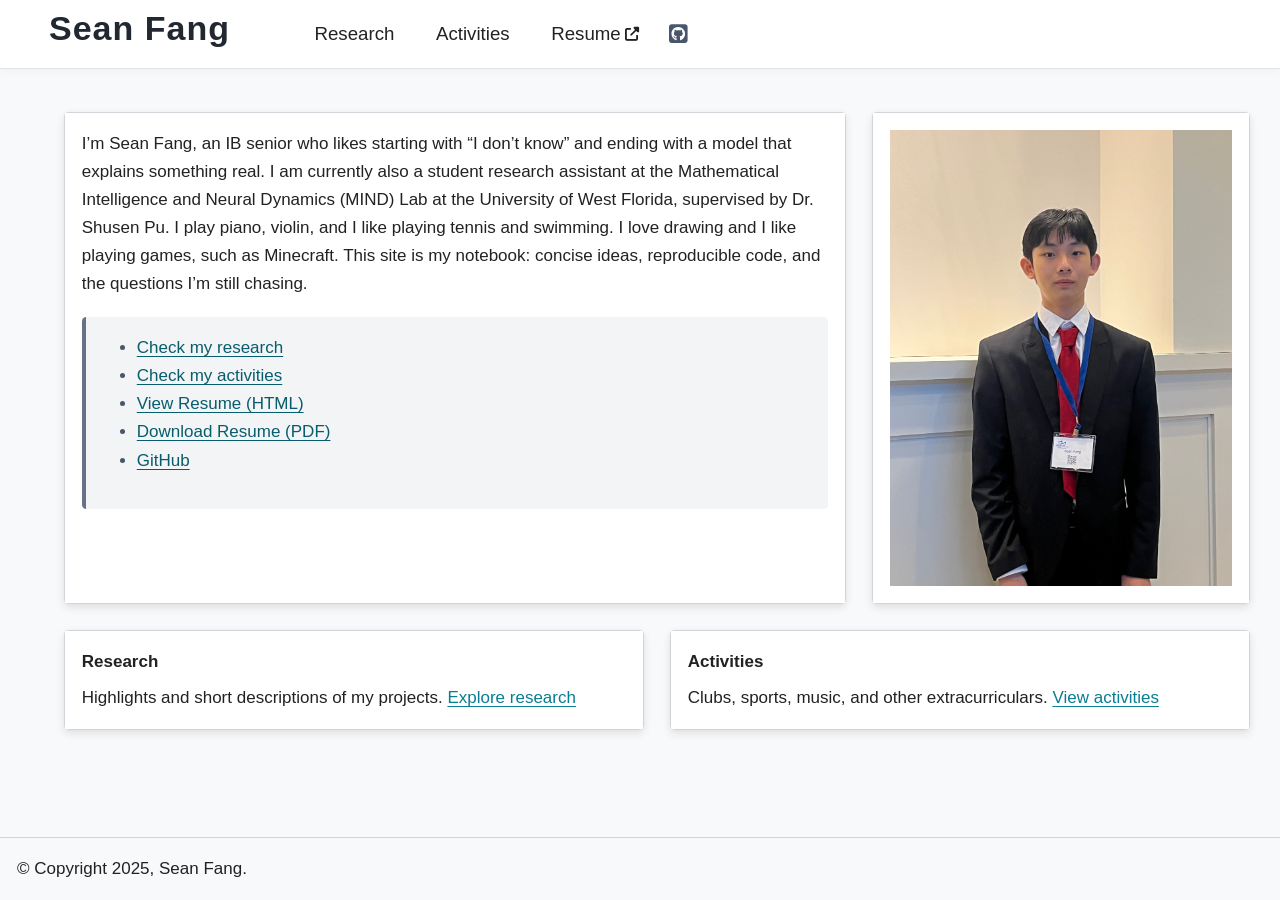
==== commit 9073befe: "publish" ====
--- a/index.html
+++ b/index.html
@@ -292,6 +292,8 @@
 and the questions I’m still chasing.</p>
 <blockquote>
 <div><ul>
+  <li><a href="research/index.html" target="_blank">Check my research</a></li>
+  <li><a href="activities/index.html" target="_blank">Check my activities</a></li>
   <li><a href="_static/sean-resume-2col.html" target="_blank">View Resume (HTML)</a></li>
   <li><a href="_static/sean-resume.pdf" target="_blank">Download Resume (PDF)</a></li>
   <li><a href="https://github.com/seanfang08" target="_blank">GitHub</a></li>
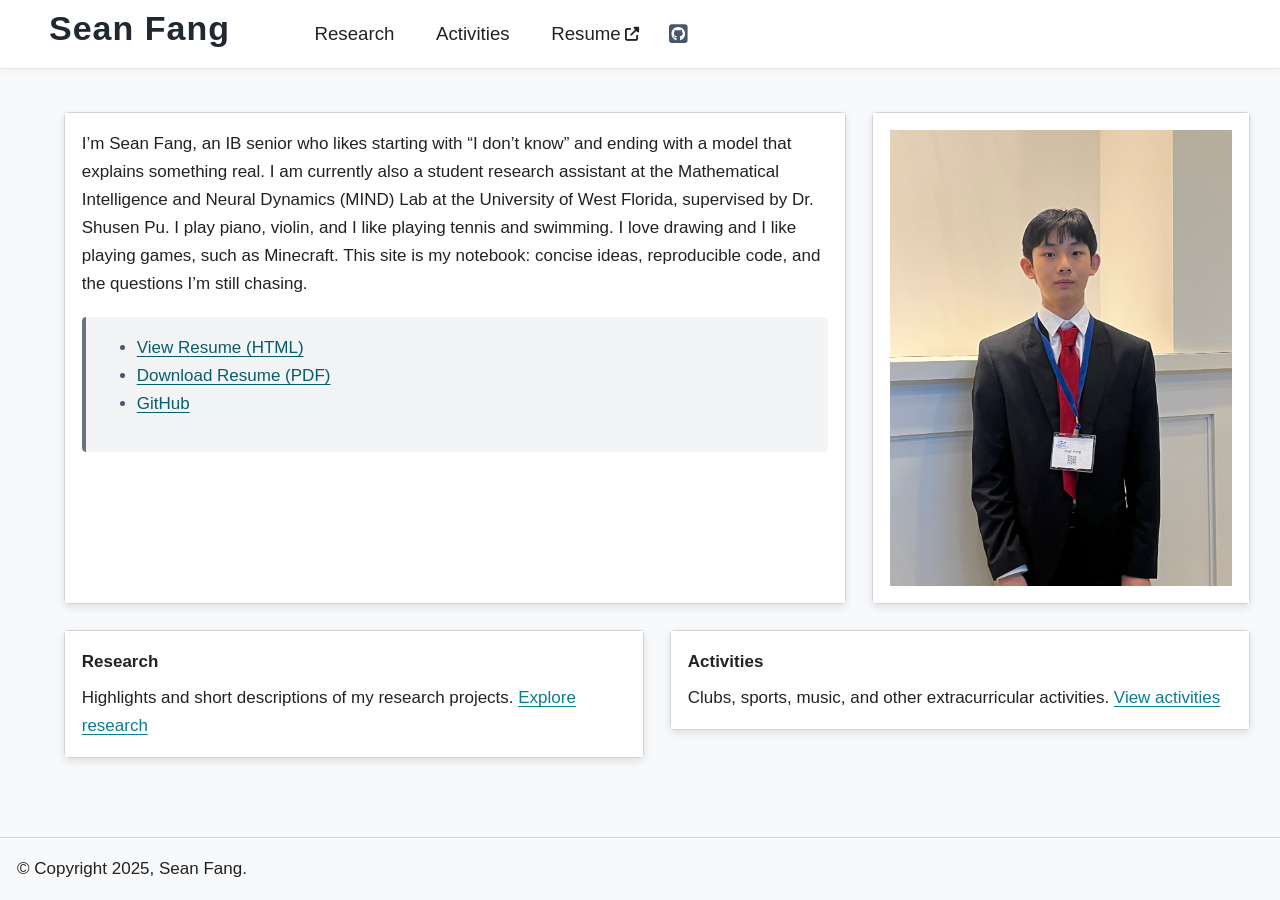
==== commit a51721b5: "publish" ====
--- a/index.html
+++ b/index.html
@@ -283,17 +283,15 @@
 <div class="sd-card sd-sphinx-override sd-w-100 sd-shadow-sm docutils">
 <div class="sd-card-body docutils">
 <p class="sd-card-text">I’m Sean Fang, an IB senior who likes starting with “I don’t know” and
-ending with a model that explains something real. I am currently also
-a student research assistant at the Mathematical Intelligence and
-Neural Dynamics (MIND) Lab at the University of West Florida,
-supervised by Dr. Shusen Pu. I play piano, violin, and I like playing
-tennis and swimming. I love drawing and I like playing games, such as
-Minecraft. This site is my notebook: concise ideas, reproducible code,
-and the questions I’m still chasing.</p>
+ending with a model that explains something real. I am currently also a
+student research assistant at the Mathematical Intelligence and Neural
+Dynamics (MIND) Lab at the University of West Florida, supervised by Dr.
+Shusen Pu. I play piano, violin, and I like playing tennis and swimming.
+I love drawing and I like playing games, such as Minecraft. This site is
+my notebook: concise ideas, reproducible code, and the questions I’m
+still chasing.</p>
 <blockquote>
 <div><ul>
-  <li><a href="research/index.html" target="_blank">Check my research</a></li>
-  <li><a href="activities/index.html" target="_blank">Check my activities</a></li>
   <li><a href="_static/sean-resume-2col.html" target="_blank">View Resume (HTML)</a></li>
   <li><a href="_static/sean-resume.pdf" target="_blank">Download Resume (PDF)</a></li>
   <li><a href="https://github.com/seanfang08" target="_blank">GitHub</a></li>
@@ -304,8 +302,7 @@
 <div class="sd-col sd-d-flex-row sd-col-12 sd-col-xs-12 sd-col-sm-4 sd-col-md-4 sd-col-lg-4 docutils">
 <div class="sd-card sd-sphinx-override sd-w-100 sd-shadow-sm docutils">
 <div class="sd-card-body docutils">
-<a class="reference internal image-reference" href="_images/sean-profile.jpeg"><img alt="Profile Picture" src="_images/sean-profile.jpeg" style="width: 100%;" />
-</a>
+<img alt="Profile Picture" src="_images/sean-profile.jpeg" style="width: 100%;" />
 </div>
 </div>
 </div>
@@ -318,7 +315,8 @@
 <div class="sd-card-body docutils">
 <div class="sd-card-title sd-font-weight-bold docutils">
 Research</div>
-<p class="sd-card-text">Highlights and short descriptions of my projects. <a class="reference internal" href="research/index.html"><span class="doc">Explore research</span></a></p>
+<p class="sd-card-text">Highlights and short descriptions of my research projects.
+<a class="reference internal" href="research/index.html"><span class="doc">Explore research</span></a></p>
 </div>
 </div>
 </div>
@@ -327,7 +325,8 @@
 <div class="sd-card-body docutils">
 <div class="sd-card-title sd-font-weight-bold docutils">
 Activities</div>
-<p class="sd-card-text">Clubs, sports, music, and other extracurriculars. <a class="reference internal" href="activities/index.html"><span class="doc">View activities</span></a></p>
+<p class="sd-card-text">Clubs, sports, music, and other extracurricular activities. <a class="reference internal" href="activities/index.html"><span class="doc">View
+activities</span></a></p>
 </div>
 </div>
 </div>
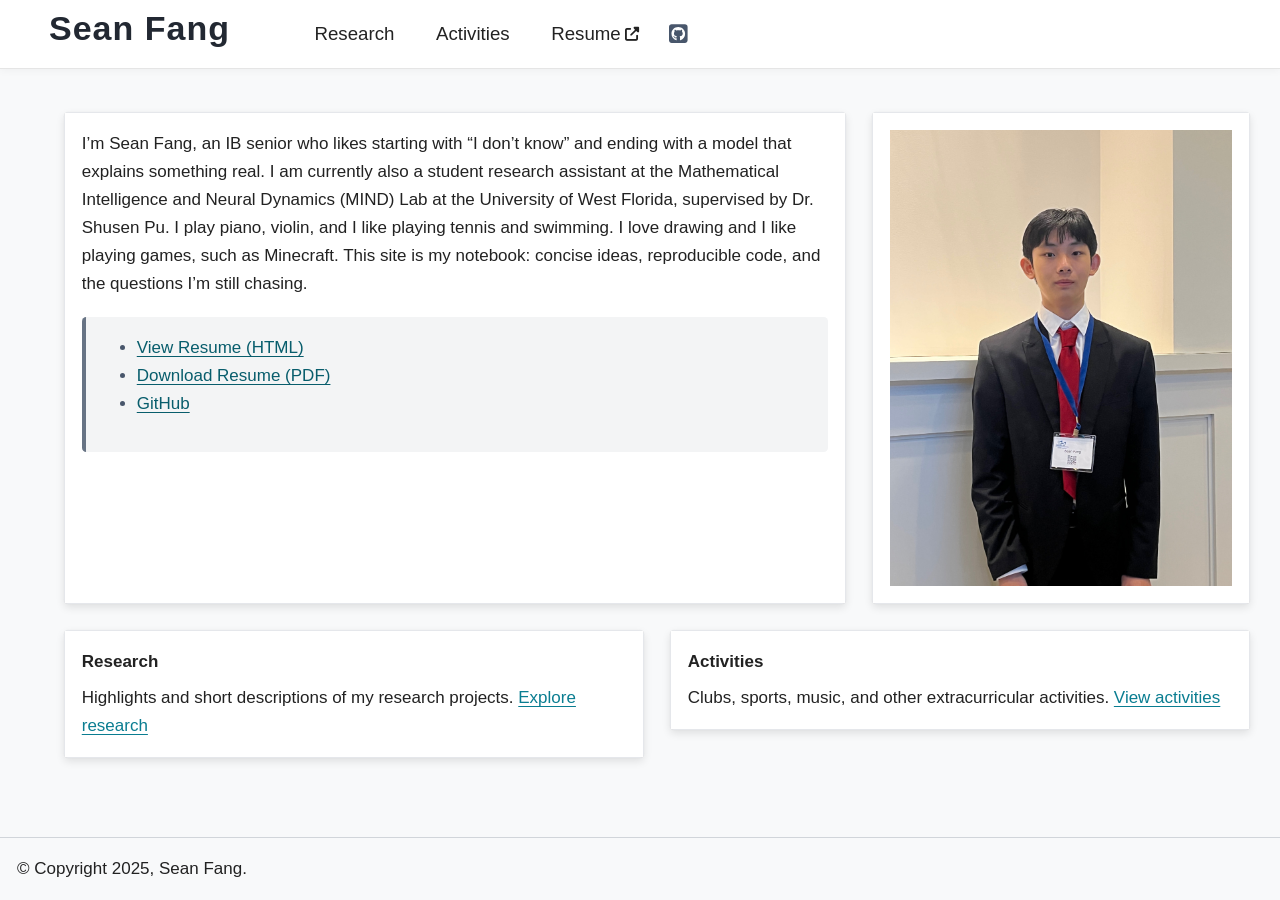
==== commit 49fb26f6: "publish" ====
--- a/index.html
+++ b/index.html
@@ -32,7 +32,7 @@
 
     <link rel="stylesheet" type="text/css" href="_static/pygments.css?v=8f2a1f02" />
     <link rel="stylesheet" type="text/css" href="_static/sphinx-design.min.css?v=95c83b7e" />
-    <link rel="stylesheet" type="text/css" href="_static/custom.css?v=d297f6fb" />
+    <link rel="stylesheet" type="text/css" href="_static/custom.css?v=3417d276" />
   
   <!-- So that users can add custom icons -->
   <script src="_static/scripts/fontawesome.js?digest=8878045cc6db502f8baf"></script>
--- a/_static/custom.css
+++ b/_static/custom.css
@@ -84,3 +84,26 @@
 .bd-main .bd-content .bd-article-container {
   max-width: 100%;  /* default is 60em */
 }
+
+/* Prefer light color scheme across the site */
+html {
+  color-scheme: light;
+}
+html[data-theme="dark"] {
+  color-scheme: light;
+}
+
+/* Force light surfaces for sphinx-design cards, even if the theme switches to dark */
+html[data-theme="dark"] .sd-card,
+.sd-card {
+  background-color: #ffffff !important;
+  color: #222 !important;
+  border-color: #e5e7eb !important;
+}
+html[data-theme="dark"] .sd-card .sd-card-header,
+html[data-theme="dark"] .sd-card .sd-card-body,
+.sd-card .sd-card-header,
+.sd-card .sd-card-body {
+  background-color: #ffffff !important;
+  color: #222 !important;
+}
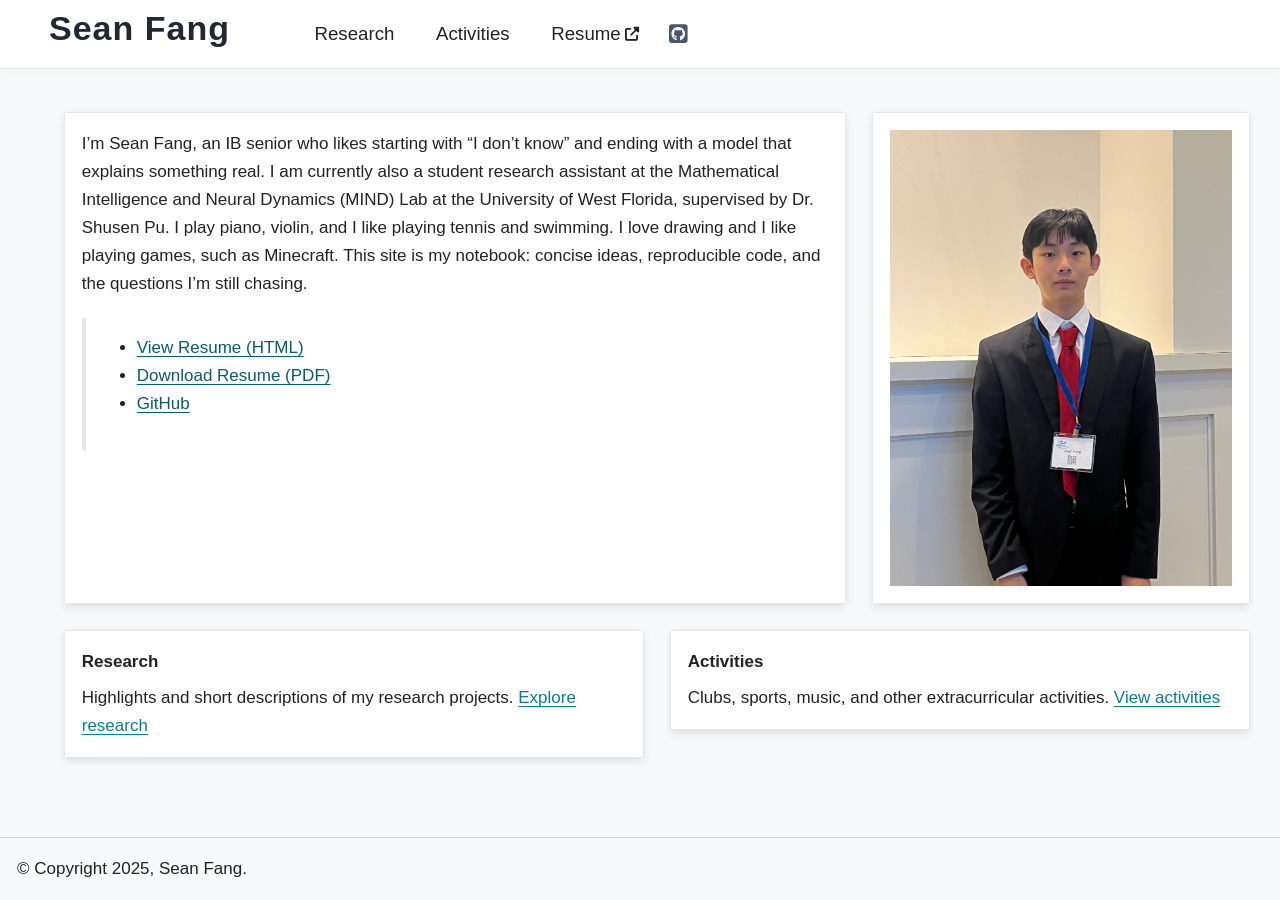
==== commit f3075bb3: "publish" ====
--- a/index.html
+++ b/index.html
@@ -32,7 +32,7 @@
 
     <link rel="stylesheet" type="text/css" href="_static/pygments.css?v=8f2a1f02" />
     <link rel="stylesheet" type="text/css" href="_static/sphinx-design.min.css?v=95c83b7e" />
-    <link rel="stylesheet" type="text/css" href="_static/custom.css?v=3417d276" />
+    <link rel="stylesheet" type="text/css" href="_static/custom.css?v=ccaf3498" />
   
   <!-- So that users can add custom icons -->
   <script src="_static/scripts/fontawesome.js?digest=8878045cc6db502f8baf"></script>
@@ -45,6 +45,7 @@
     <script src="_static/sphinx_highlight.js?v=dc90522c"></script>
     <script src="_static/design-tabs.js?v=f930bc37"></script>
     <script>DOCUMENTATION_OPTIONS.pagename = 'index';</script>
+    <script src="_static/force-light.js?v=691a2fca"></script>
     <link rel="index" title="Index" href="genindex.html" />
     <link rel="search" title="Search" href="search.html" />
     <link rel="next" title="Research" href="research/index.html" />
@@ -136,7 +137,7 @@
 
 
 <li class="nav-item ">
-  <a class="nav-link nav-internal" href="activities/index.html">
+  <a class="nav-link nav-internal" href="activities.html">
     Activities
   </a>
 </li>
@@ -210,7 +211,7 @@
 
 
 <li class="nav-item ">
-  <a class="nav-link nav-internal" href="activities/index.html">
+  <a class="nav-link nav-internal" href="activities.html">
     Activities
   </a>
 </li>
@@ -325,7 +326,7 @@
 <div class="sd-card-body docutils">
 <div class="sd-card-title sd-font-weight-bold docutils">
 Activities</div>
-<p class="sd-card-text">Clubs, sports, music, and other extracurricular activities. <a class="reference internal" href="activities/index.html"><span class="doc">View
+<p class="sd-card-text">Clubs, sports, music, and other extracurricular activities. <a class="reference internal" href="activities.html"><span class="doc">View
 activities</span></a></p>
 </div>
 </div>
--- a/_static/custom.css
+++ b/_static/custom.css
@@ -107,3 +107,19 @@
   background-color: #ffffff !important;
   color: #222 !important;
 }
+
+/* Keep blockquotes light, regardless of dark mode */
+blockquote,
+html[data-theme="dark"] blockquote {
+  background-color: #ffffff !important;
+  color: #222 !important;
+  border-left: 4px solid #e5e7eb !important;
+}
+blockquote p { color: #222 !important; }
+
+/* Prevent image dimming in dark mode */
+html[data-theme="dark"] img,
+html[data-theme="dark"] .sd-card img {
+  filter: none !important;
+  opacity: 1 !important;
+}
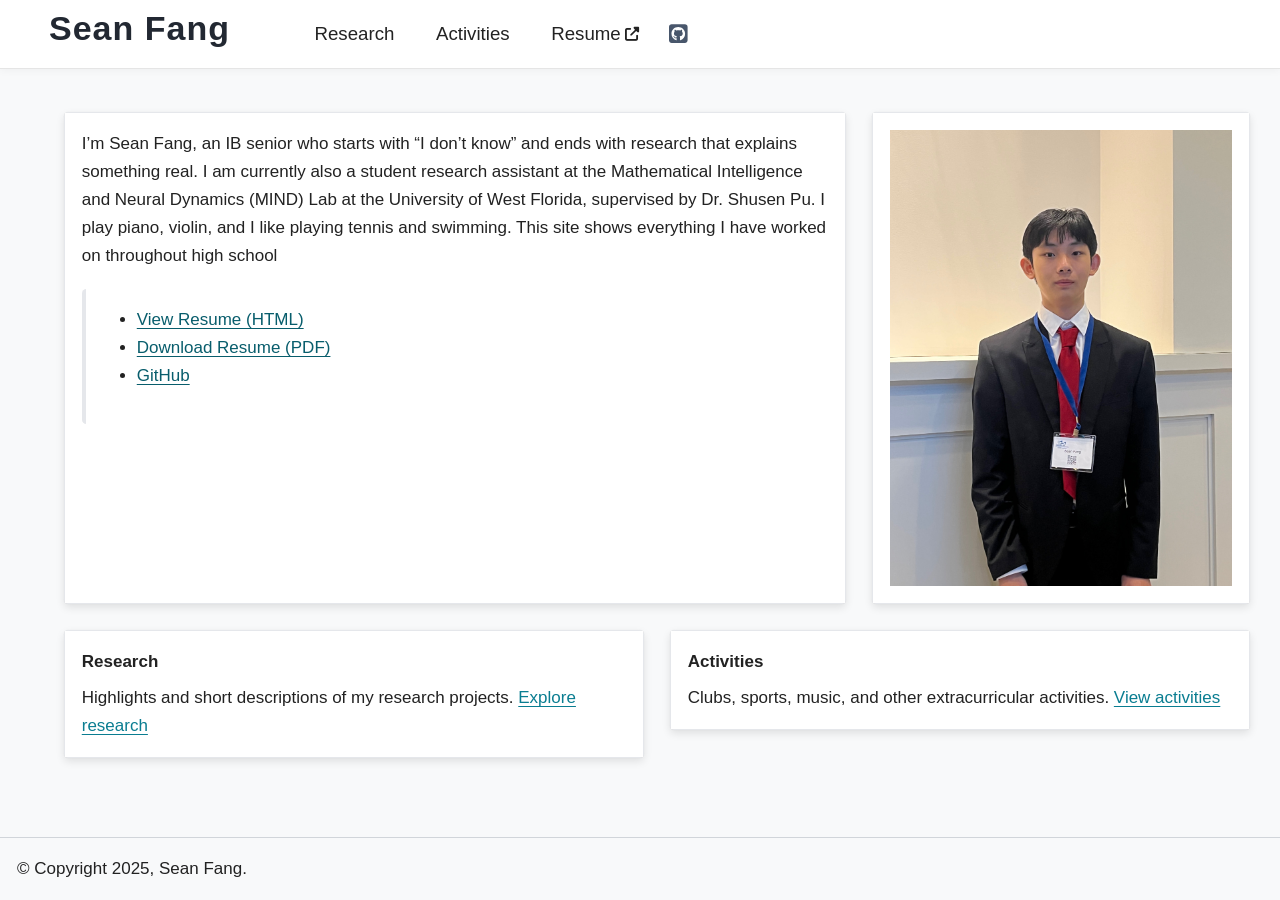
==== commit 809b7697: "Update index.html" ====
--- a/index.html
+++ b/index.html
@@ -283,14 +283,12 @@
 <div class="sd-col sd-d-flex-row sd-col-12 sd-col-xs-12 sd-col-sm-8 sd-col-md-8 sd-col-lg-8 docutils">
 <div class="sd-card sd-sphinx-override sd-w-100 sd-shadow-sm docutils">
 <div class="sd-card-body docutils">
-<p class="sd-card-text">I’m Sean Fang, an IB senior who likes starting with “I don’t know” and
-ending with a model that explains something real. I am currently also a
+<p class="sd-card-text">I’m Sean Fang, an IB senior who starts with “I don’t know” and
+ends with research that explains something real. I am currently also a
 student research assistant at the Mathematical Intelligence and Neural
 Dynamics (MIND) Lab at the University of West Florida, supervised by Dr.
-Shusen Pu. I play piano, violin, and I like playing tennis and swimming.
-I love drawing and I like playing games, such as Minecraft. This site is
-my notebook: concise ideas, reproducible code, and the questions I’m
-still chasing.</p>
+Shusen Pu. I play piano, violin, and I like playing tennis and swimming. 
+This site shows everything I have worked on throughout high school</p>
 <blockquote>
 <div><ul>
   <li><a href="_static/sean-resume-2col.html" target="_blank">View Resume (HTML)</a></li>
@@ -383,4 +381,4 @@
 
   </footer>
   </body>
-</html>+</html>
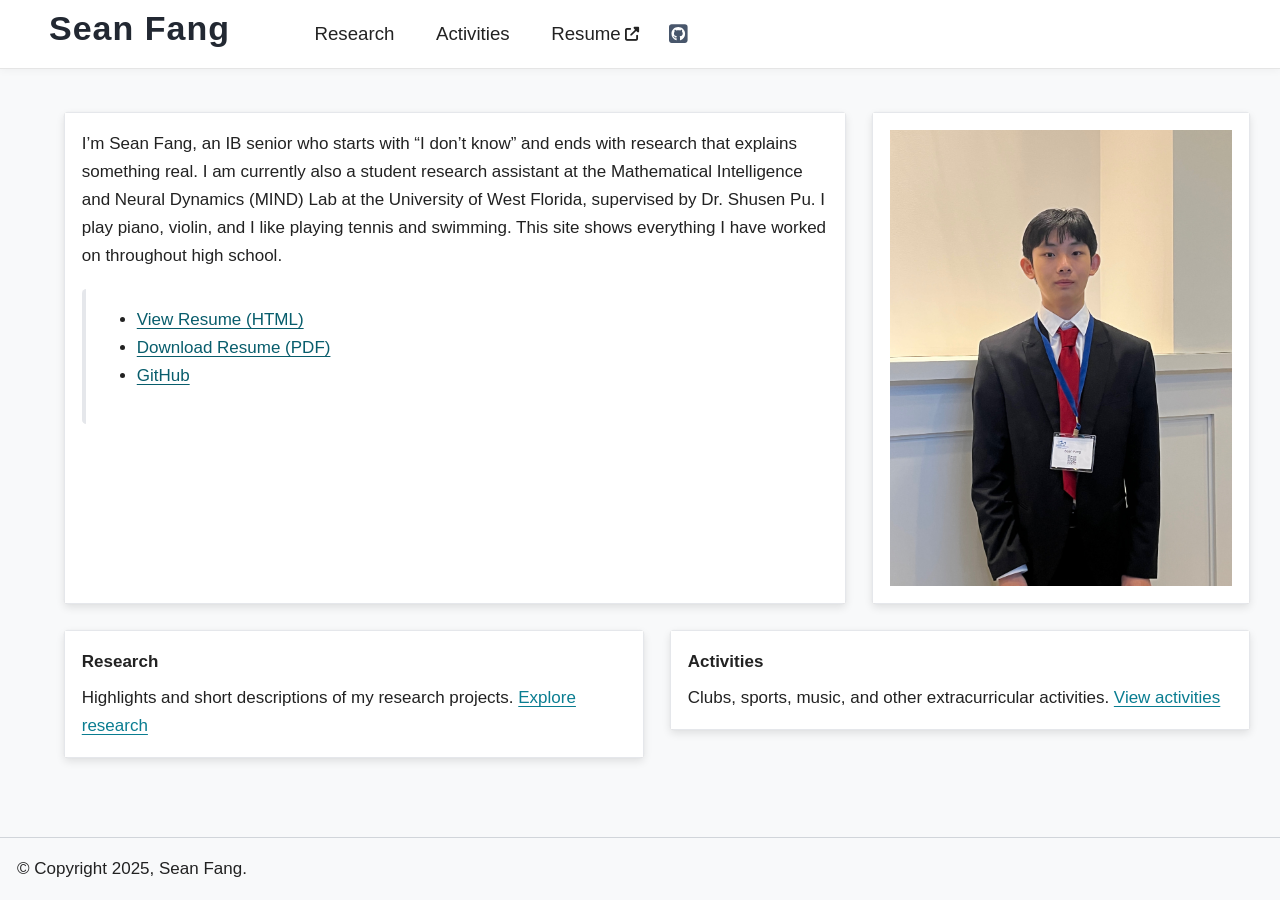
==== commit f12b4d0d: "period" ====
--- a/index.html
+++ b/index.html
@@ -288,7 +288,7 @@
 student research assistant at the Mathematical Intelligence and Neural
 Dynamics (MIND) Lab at the University of West Florida, supervised by Dr.
 Shusen Pu. I play piano, violin, and I like playing tennis and swimming. 
-This site shows everything I have worked on throughout high school</p>
+This site shows everything I have worked on throughout high school.</p>
 <blockquote>
 <div><ul>
   <li><a href="_static/sean-resume-2col.html" target="_blank">View Resume (HTML)</a></li>
